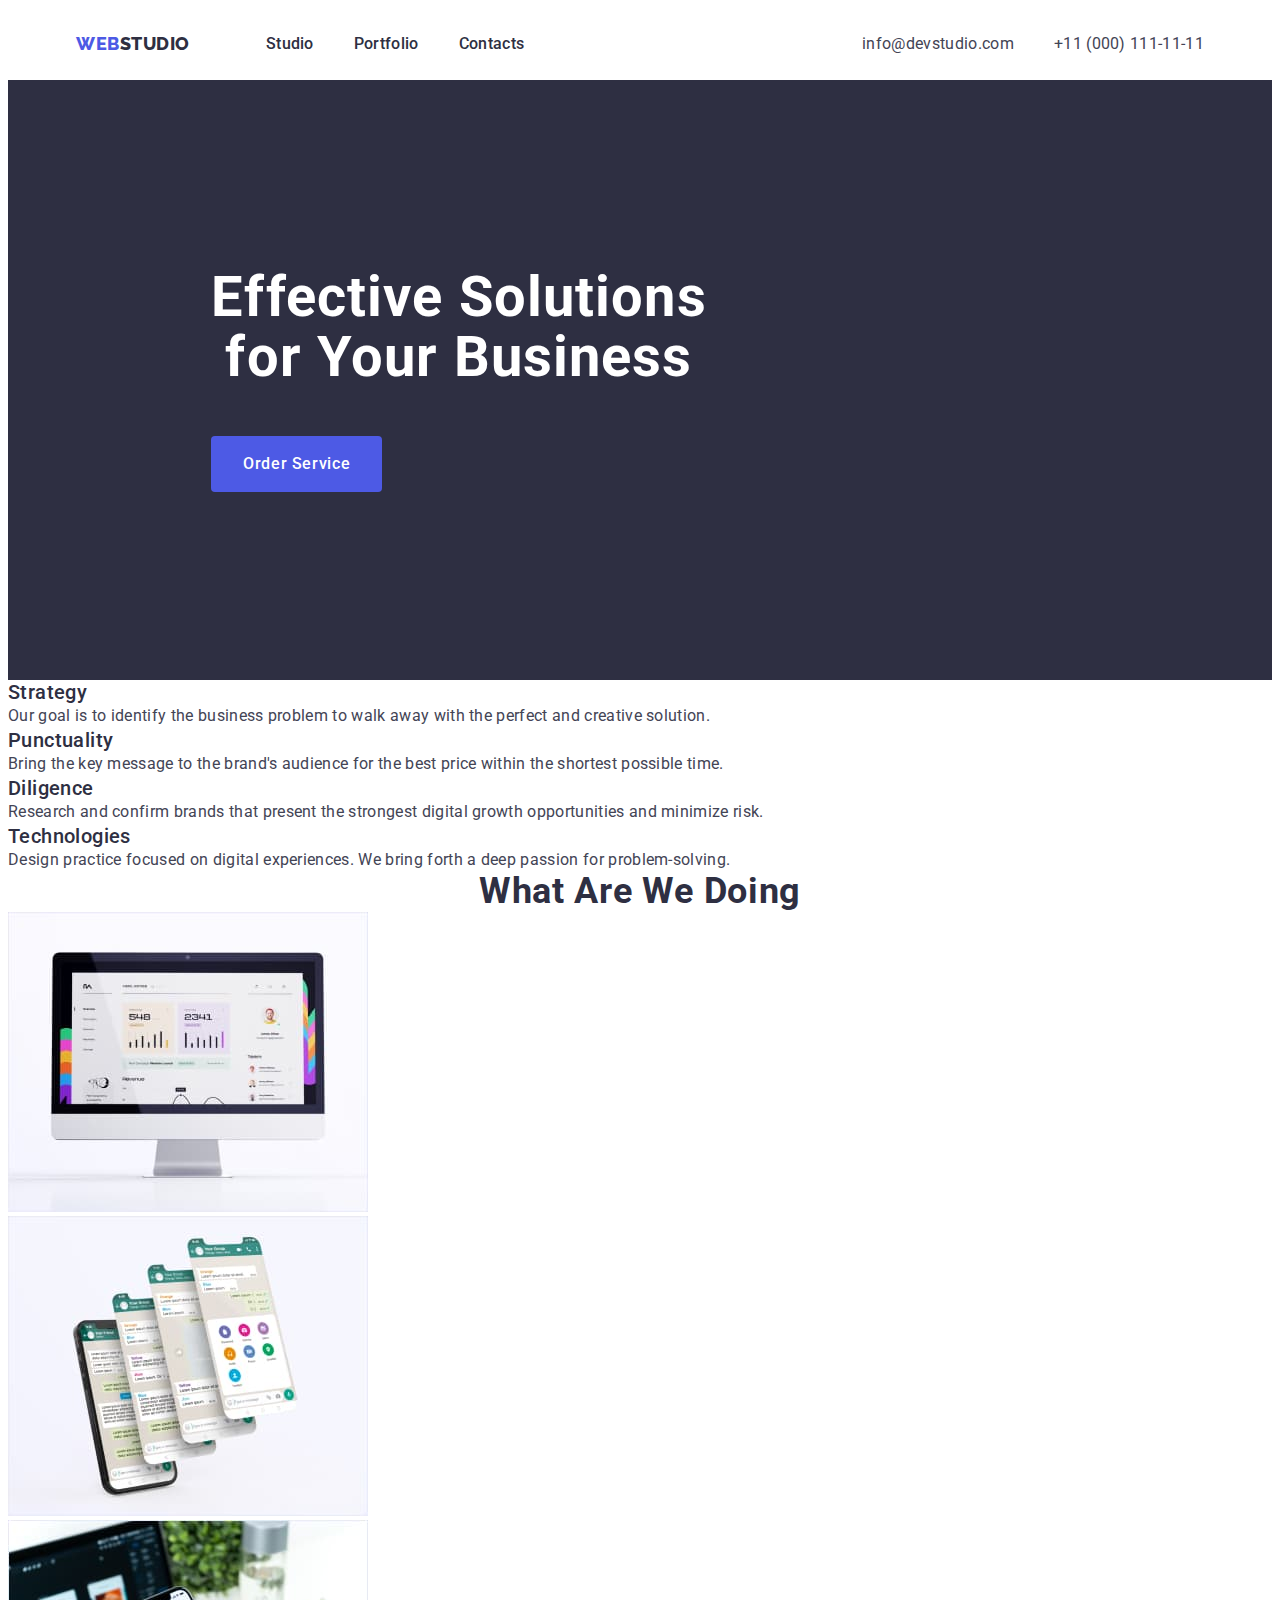
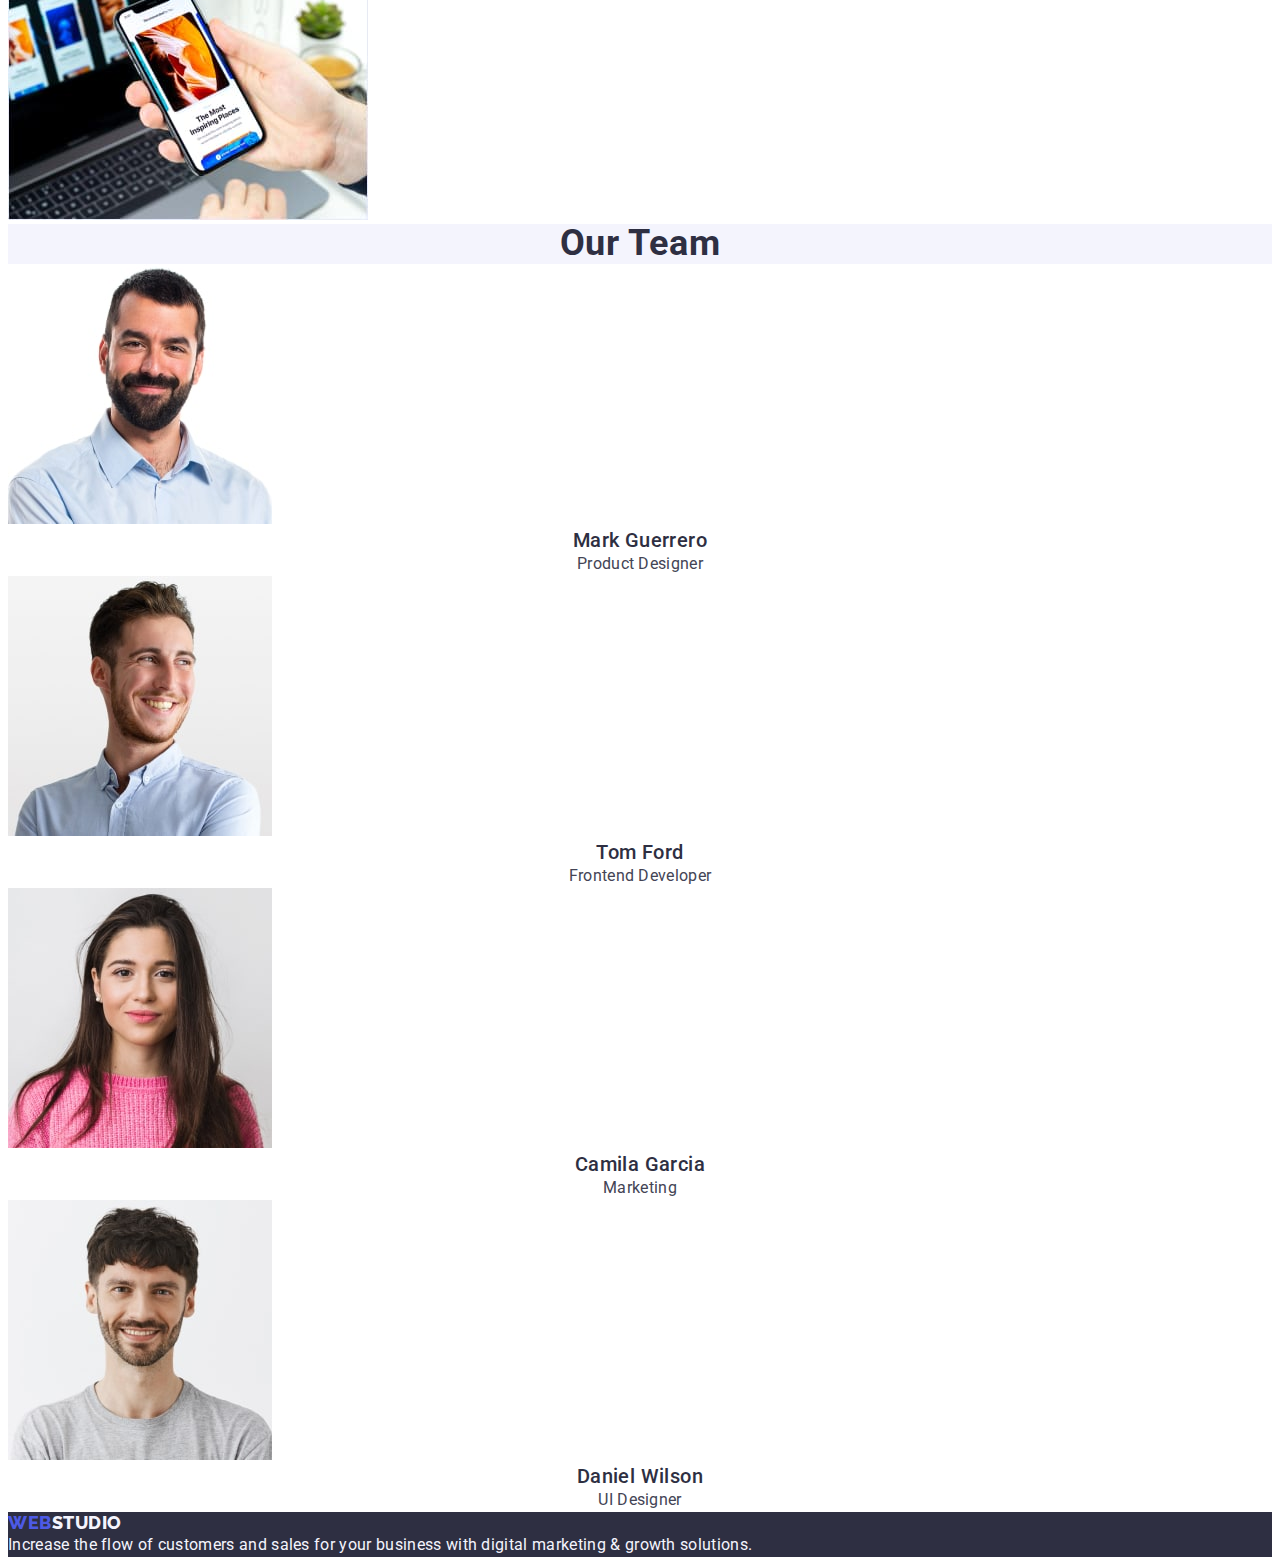
==== index.html @ 18482bf3 "Second commit" ====
<!DOCTYPE html>
<html lang="en">
<head>
    <meta charset="UTF-8">
    <meta name="viewport" content="width=device-width, initial-scale=1.0">
    <title>WebStudio</title>
    <link rel="preconnect" href="https://fonts.googleapis.com">
    <link rel="preconnect" href="https://fonts.gstatic.com" crossorigin>
    <link href="https://fonts.googleapis.com/css2?family=Raleway:wght@800&family=Roboto:wght@400;500;700;900&display=swap" rel="stylesheet">
    <link rel="stylesheet" href="https://cdnjs.cloudflare.com/ajax/libs/modern-normalize/2.0.0/modern-normalize.min.css" integrity="sha512-4xo8blKMVCiXpTaLzQSLSw3KFOVPWhm/TRtuPVc4WG6kUgjH6J03IBuG7JZPkcWMxJ5huwaBpOpnwYElP/m6wg==" crossorigin="anonymous" referrerpolicy="no-referrer" />
    <link rel="stylesheet" href="./css/styles.css" />
</head>
    <body>
        <header class="header">
            <div class="container header-container">
                <nav class="header-navigation">
                    <a href="./index.html" class="header-logo link">Web<span class="header-logo-accent">Studio</span></a>
                    <ul class="header-menu list">
                        <li class="header-menu-item">
                            <a class="header-menu-link link" href="./index.html">Studio</a>
                        </li>
                        <li class="header-menu-item">
                            <a class="header-menu-link link" href="./portfolio.html">Portfolio</a>
                        </li>
                        <li class="header-menu-item">
                            <a class="header-menu-link link" href="">Contacts</a>
                        </li>
                    </ul>
                </nav>
                <address class="header-adress">
                    <ul class="header-contact list">
                        <li class="header-contact-item">
                            <a class="header-contact-link link" href="mailto:info@devstudio.com">info@devstudio.com</a>
                        </li>
                        <li class="header-contact-item">
                            <a class="header-contact-link link" href="tel:+110001111111">+11 (000) 111-11-11</a>
                        </li>
                    
                    </ul>
                </address>
            </div>
        </header>
        <main>
            <section class="hero">
                <div class="container">
                    <h1 class="hero-title">Effective Solutions for Your Business</h1>
                    <button type="button" class="hero-btn">Order Service</button>
                </div>
                </section>
                <section class="advantages">
                    <h2 class="visually-hidden">Advantages</h2>
                    <ul class="advantages-list list">
                        <li class="advantages-item">
                            <h3 class="advantages-subtitle">Strategy</h3>
                            <p class="advantages-item-text">Our goal is to identify the business problem to walk away with the perfect and creative solution. </p>
                        </li>
                        <li class="advantages-item">
                            <h3 class="advantages-subtitle">Punctuality</h3>
                            <p class="advantages-item-text">Bring the key message to the brand's audience for the best price within the shortest possible time.</p>
                        </li>
                        <li class="advantages-item">
                            <h3 class="advantages-subtitle">Diligence</h3>
                            <p class="advantages-item-text">Research and confirm brands that present the strongest digital growth opportunities and minimize risk.</p>
                        </li>
                        <li class="advantages-item">
                            <h3 class="advantages-subtitle">Technologies</h3>
                            <p class="advantages-item-text">Design practice focused on digital experiences. We bring forth a deep passion for problem-solving.</p>
                        </li>
                    </ul>
            </section>
            <section class="services">
                <h2 class="services-title">What are we doing</h2>
                <ul class="services-list list">
                    <li class="services-item">
                        <img src="./images/computer.jpg" alt="Strategy" width="360" height="300" class="services-img" />
                    </li>
                    <li class="services-item">
                        <img src="./images/screen.jpg" alt="Diligence" width="360" height="300" class="services-img" />
                    </li>
                    <li class="services-item">
                        <img src="./images/phone.jpg" alt="Technologies" width="360" height="300" class="services-img" />
                    </li>
                </ul>
            </section>
            <section class="team">
                <h2 class="team-title">Our Team</h2>
                <ul class="team-ul list">
                    <li class="team-item">
                        <img src="./images/img-MarkGuerrero.jpg" alt="Mark Guerrero" width="264" height="260" />
                            <h3 class="team-name">Mark Guerrero</h3>
                            <p class="team-specialty">Product Designer</p>
                    </li>
                    <li class="team-item">
                        <img src="./images/img-TomFord.jpg" alt="Tom Ford" width="264" height="260" />
                            <h3 class="team-name">Tom Ford</h3>
                            <p class="team-specialty">Frontend Developer</p>
                    </li>
                    <li class="team-item">
                        <img src="./images/img-CamilaGarcia.jpg" alt="Camila Garcia" width="264" height="260" />
                            <h3 class="team-name">Camila Garcia</h3>
                            <p class="team-specialty">Marketing</p>
                    </li>
                    <li class="team-item">
                        <img src="./images/img-DanielWilson.jpg" alt="Daniel Wilson" width="264" height="260" />
                            <h3 class="team-name">Daniel Wilson</h3>
                            <p class="team-specialty">UI Designer</p>
                    </li>
                </ul>
            </section>
        </main>
        <footer class="footer">
            <a class="footer-logo link" href="./index.html">Web<span class="footer--logo-accent">Studio</span></a>
            <p class="footer-text">Increase the flow of customers and sales for your business with digital marketing & growth solutions.</p>
        </footer>
    </body>
</html>
---- css/styles.css ----
:root {
    --primary-brand: #4d5ae5;
    --pressedstate: #404bbf;
    --text: #434455;
    --dark: #2E2F42;
    --success: #31d0aa;
    --subtle-text: #8e8f99;
    --accent: #e7e9fc;
    --light: #f4f4fd;
    --white-background: #ffffff;
    --modal-background: #fcfcfc;

}

p,
h1,
h2,
h3,
h4,
h5,
h6 {
    margin-top: 0;
    margin-bottom: 0;
}

ul {
    margin-top: 0;
    margin-bottom: 0;
    padding-left: 0;
}

body {
    font-family: 'Roboto', sans-serif;
    color: var(--text);
    background-color: var(--white-background);
}

.container {
    width: 100%;
    max-width: 1128px;
    padding-left: 15px;
    padding-right: 15px;
    margin: 0 auto;
}

.visually-hidden {
    position: absolute;
    width: 1px;
    height: 1px;
    margin: -1px;
    border: 0;
    padding: 0;
    white-space: nowrap;
    clip-path: inset(100%);
    clip: rect(0 0 0 0);
    overflow: hidden;
    }


.link {
    text-decoration: none;
}

.list {
    list-style-type: none;
}

/* ---------------- HEADER --------------- */

.header {
    padding-top: 24px;
    padding-bottom: 24px;
}

.header-container {
    display: flex;
}

.header-navigation {
    display: flex;
    align-items: center;
    flex-grow: 1;
    gap: 76px;
}

.header-logo {
    color: var(--primary-brand);
    font-size: 18px;
    font-family: 'Raleway', sans-serif;
    font-weight: 800;
    line-height: 1.17;
    letter-spacing: 0.03em;
    text-transform: uppercase;
}

.header-logo span {
    color: var(--dark);
}

.header-menu {
    display: flex;
    gap: 40px;
}

.header-menu-link {
    color: var(--dark);
    font-size: 16px;
    font-weight: 500;
    line-height: 1.5;
    letter-spacing: 0.02em;
}

.header-menu-link:hover,
.header-menu-link:focus {
    color: var(--pressedstate);
}

.header-adress {
    font-style: normal;
    align-items: center;
}

.header-contact {
    display: flex;
    gap: 40px;
    margin-left:  auto;
}

.header-contact-link {
    color: var(--text);
    font-size: 16px;
    font-weight: 400;
    line-height: 1.5;
    letter-spacing: 0.02em;
}

.header-contact-link:hover,
.header-contact-link:focus {
    color: var(--pressedstate)
}

/* ---------------- HERO --------------- */

.hero {
    background-color: var(--dark);
    padding: 188px;
}

.hero-title {
    color: var(--white-background);
    text-align: center;
    font-size: 56px;
    font-weight: 700;
    line-height: 1.07;
    letter-spacing: 0.02em;
    max-width: 496px;
    margin-bottom: 48px;
}

.hero-btn {
    color:  var(--white-background);
    text-align: center;
    font-size: 16px;
    font-family: inherit;
    font-weight: 500;
    line-height: 1.5;
    letter-spacing: 0.04em;
    background-color: var(--primary-brand);
    cursor: pointer;
    padding: 16px 32px;
    border-radius: 4px;
    border: none;
}

.hero-btn:hover,
.hero-btn:focus {
    background-color: var(--pressedstate)
}

/* ---------------- ADVANTAGES --------------- */


.advantages-subtitle {
    color: var(--dark);
    font-size: 20px;
    font-weight: 500;
    line-height: 1.2;
    letter-spacing: 0.02em;
}
.advantages-item-text {
    color: var(--text);
    font-size: 16px;
    line-height: 1.5;
    letter-spacing: 0.02em;
}

/* ---------------- SERVICES --------------- */


.services-title {
    color:  var(--dark);
    text-align: center;
    font-size: 36px;
    font-weight: 700;
    line-height: 1.11;
    letter-spacing: 0.02em;
    text-transform: capitalize;
}

/* ---------------- TEAM --------------- */

.team {
    background-color: var(--light);
}

.team-title {
    color: var(--dark);
    text-align: center;
    font-size: 36px;
    font-weight: 700;
    line-height: 1.11;
    letter-spacing: 0.02em;
    text-transform: capitalize;
}

.team-item {
    background-color: var(--white-background);
}

.team-name {
    color: var(--dark);
    text-align: center;
    font-size: 20px;
    font-weight: 500;
    line-height: 1.2;
    letter-spacing: 0.02em;
}
.team-specialty {
    color: var(--text);
    text-align: center;
    font-size: 16px;
    line-height: 1.5;
    letter-spacing: 0.02em;
    }

/* ---------------- FOOTER --------------- */

.footer {
    background-color: var(--dark);
 }
.footer-logo {
    color: var(--primary-brand);
    font-size: 18px;
    font-family: 'Raleway', sans-serif;
    font-weight: 800;
    line-height: 1.17;
    letter-spacing: 0.03em;
    text-transform: uppercase;
 }

.footer-logo span {
    color: var(--light);
}

.footer-text {
    color: var(--light);
    font-size: 16px;
    line-height: 1.5;
    letter-spacing: 0.02em;
}

/* ---------------- BUTTON --------------- */

.portfolio-button {
    color: var(--primary-brand);
    font-size: 16px;
    font-family: inherit;
    font-weight: 500;
    line-height: 1.5;
    letter-spacing: 0.04em;
    background-color: var(--light);
}

.portfolio-button:hover,
.portfolio-button:focus {
    color: var(--white-background);
    background-color: var(--pressedstate);
    cursor: pointer;
}


/* ---------------- PROJECT --------------- */


.project-title {
    color: var(--dark);
    font-size: 20px;
    font-weight: 500;
    line-height: 1.2;
    letter-spacing: 0.02em;
}

.project-text {
    color: var(--text);
    font-size: 16px;
    line-height: 1.5;
    letter-spacing: 0.02em;
}
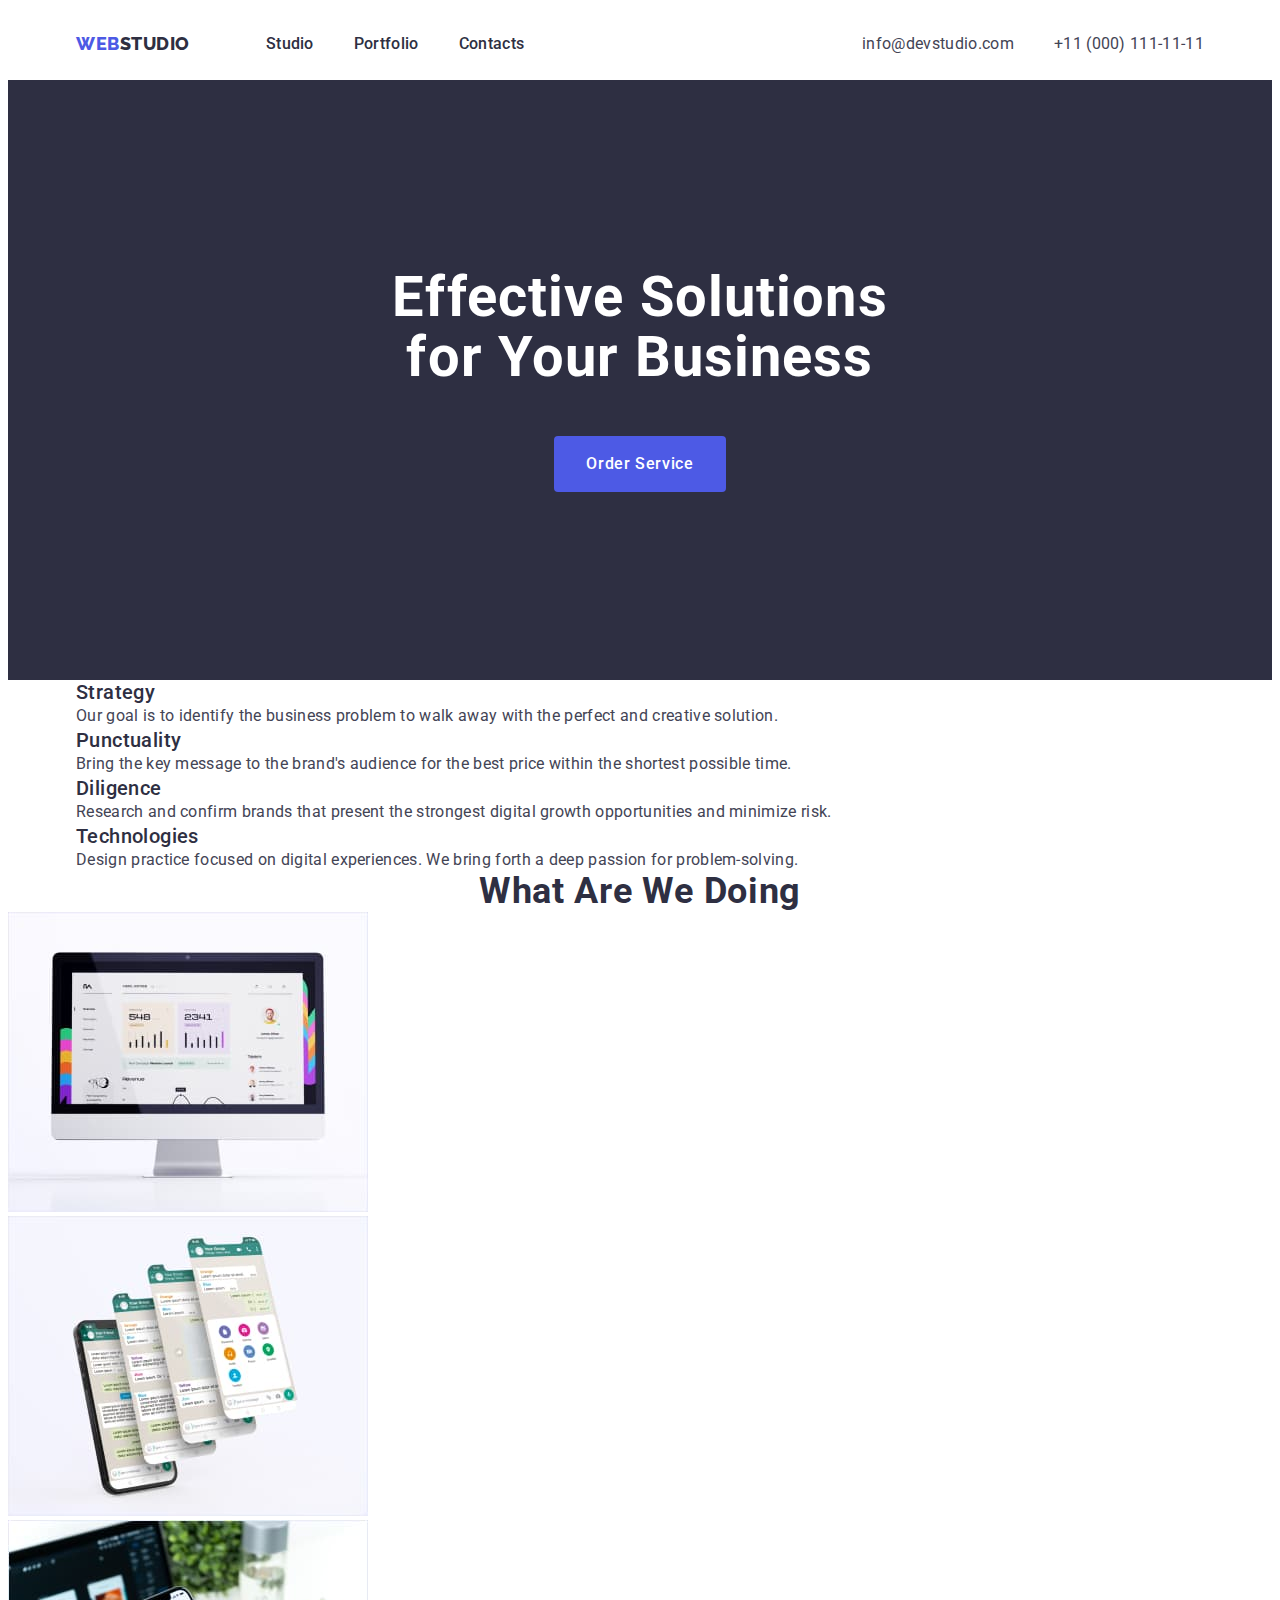
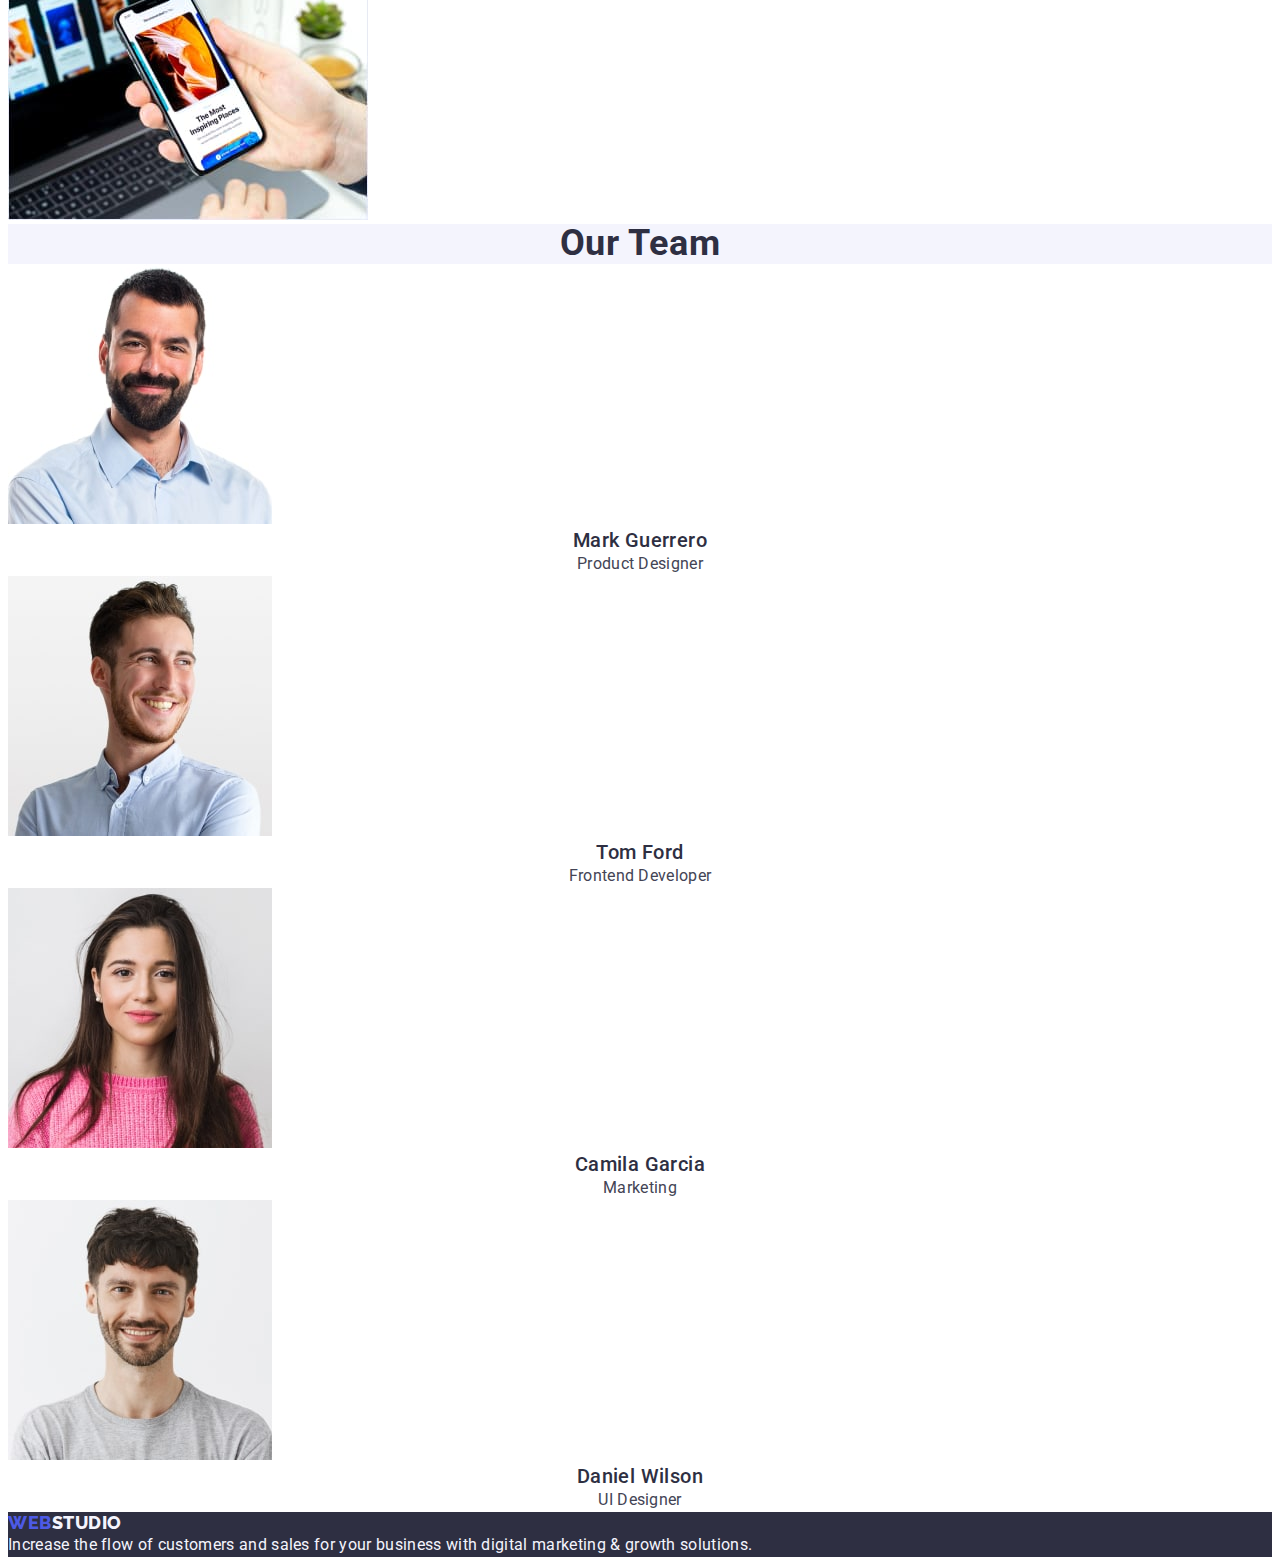
==== commit b5d09c22: "second commit" ====
--- a/index.html
+++ b/index.html
@@ -48,25 +48,27 @@
                 </div>
                 </section>
                 <section class="advantages">
-                    <h2 class="visually-hidden">Advantages</h2>
-                    <ul class="advantages-list list">
-                        <li class="advantages-item">
-                            <h3 class="advantages-subtitle">Strategy</h3>
-                            <p class="advantages-item-text">Our goal is to identify the business problem to walk away with the perfect and creative solution. </p>
-                        </li>
-                        <li class="advantages-item">
-                            <h3 class="advantages-subtitle">Punctuality</h3>
-                            <p class="advantages-item-text">Bring the key message to the brand's audience for the best price within the shortest possible time.</p>
-                        </li>
-                        <li class="advantages-item">
-                            <h3 class="advantages-subtitle">Diligence</h3>
-                            <p class="advantages-item-text">Research and confirm brands that present the strongest digital growth opportunities and minimize risk.</p>
-                        </li>
-                        <li class="advantages-item">
-                            <h3 class="advantages-subtitle">Technologies</h3>
-                            <p class="advantages-item-text">Design practice focused on digital experiences. We bring forth a deep passion for problem-solving.</p>
-                        </li>
-                    </ul>
+                    <div class="container advantages-container">
+                        <h2 class="visually-hidden">Advantages</h2>
+                        <ul class="advantages-list list">
+                            <li class="advantages-item">
+                                <h3 class="advantages-subtitle">Strategy</h3>
+                                <p class="advantages-item-text">Our goal is to identify the business problem to walk away with the perfect and creative solution. </p>
+                            </li>
+                            <li class="advantages-item">
+                                <h3 class="advantages-subtitle">Punctuality</h3>
+                                <p class="advantages-item-text">Bring the key message to the brand's audience for the best price within the shortest possible time.</p>
+                            </li>
+                            <li class="advantages-item">
+                                <h3 class="advantages-subtitle">Diligence</h3>
+                                <p class="advantages-item-text">Research and confirm brands that present the strongest digital growth opportunities and minimize risk.</p>
+                            </li>
+                            <li class="advantages-item">
+                                <h3 class="advantages-subtitle">Technologies</h3>
+                                <p class="advantages-item-text">Design practice focused on digital experiences. We bring forth a deep passion for problem-solving.</p>
+                            </li>
+                        </ul>
+                    </div>
             </section>
             <section class="services">
                 <h2 class="services-title">What are we doing</h2>
--- a/css/styles.css
+++ b/css/styles.css
@@ -143,7 +143,7 @@
 
 .hero {
     background-color: var(--dark);
-    padding: 188px;
+    padding: 188px 0;
 }
 
 .hero-title {
@@ -154,10 +154,12 @@
     line-height: 1.07;
     letter-spacing: 0.02em;
     max-width: 496px;
+    margin: 0 auto;
     margin-bottom: 48px;
 }
 
 .hero-btn {
+    display: block;
     color:  var(--white-background);
     text-align: center;
     font-size: 16px;
@@ -168,6 +170,7 @@
     background-color: var(--primary-brand);
     cursor: pointer;
     padding: 16px 32px;
+    margin: 0 auto;
     border-radius: 4px;
     border: none;
 }
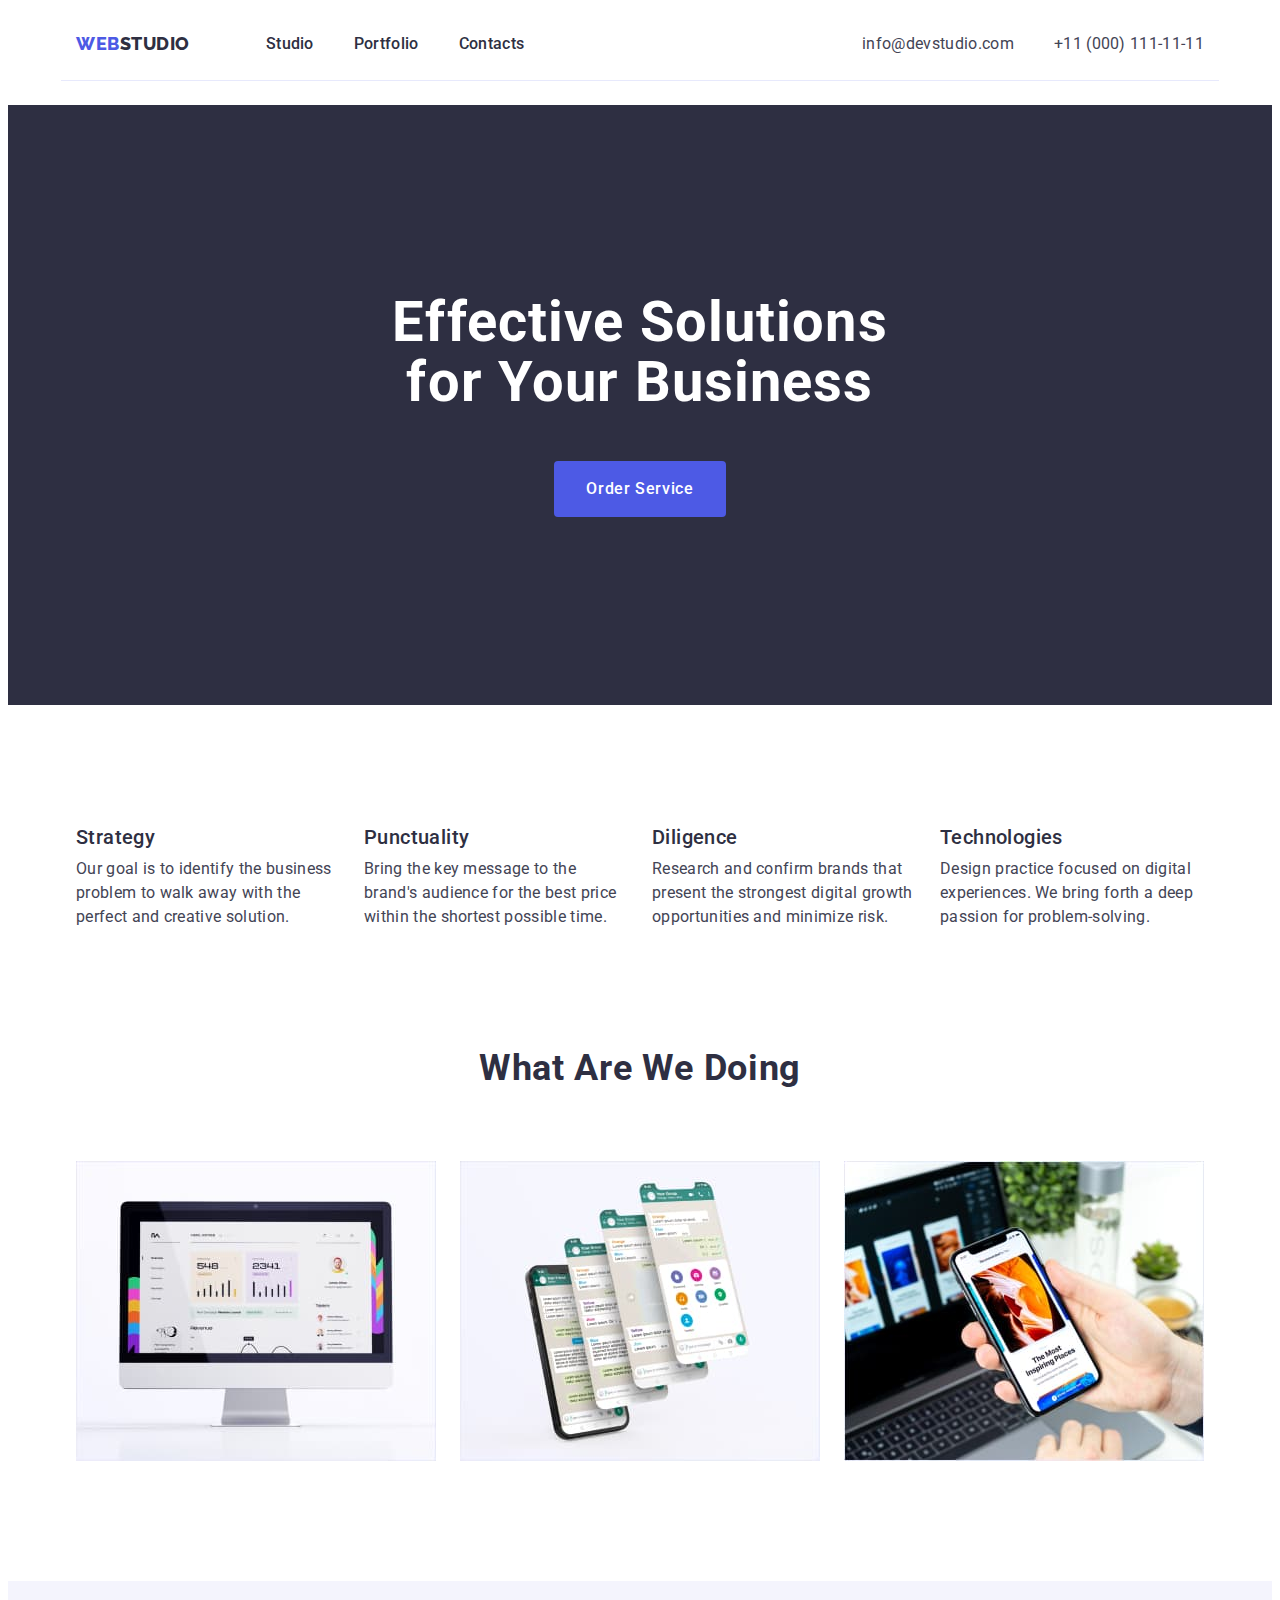
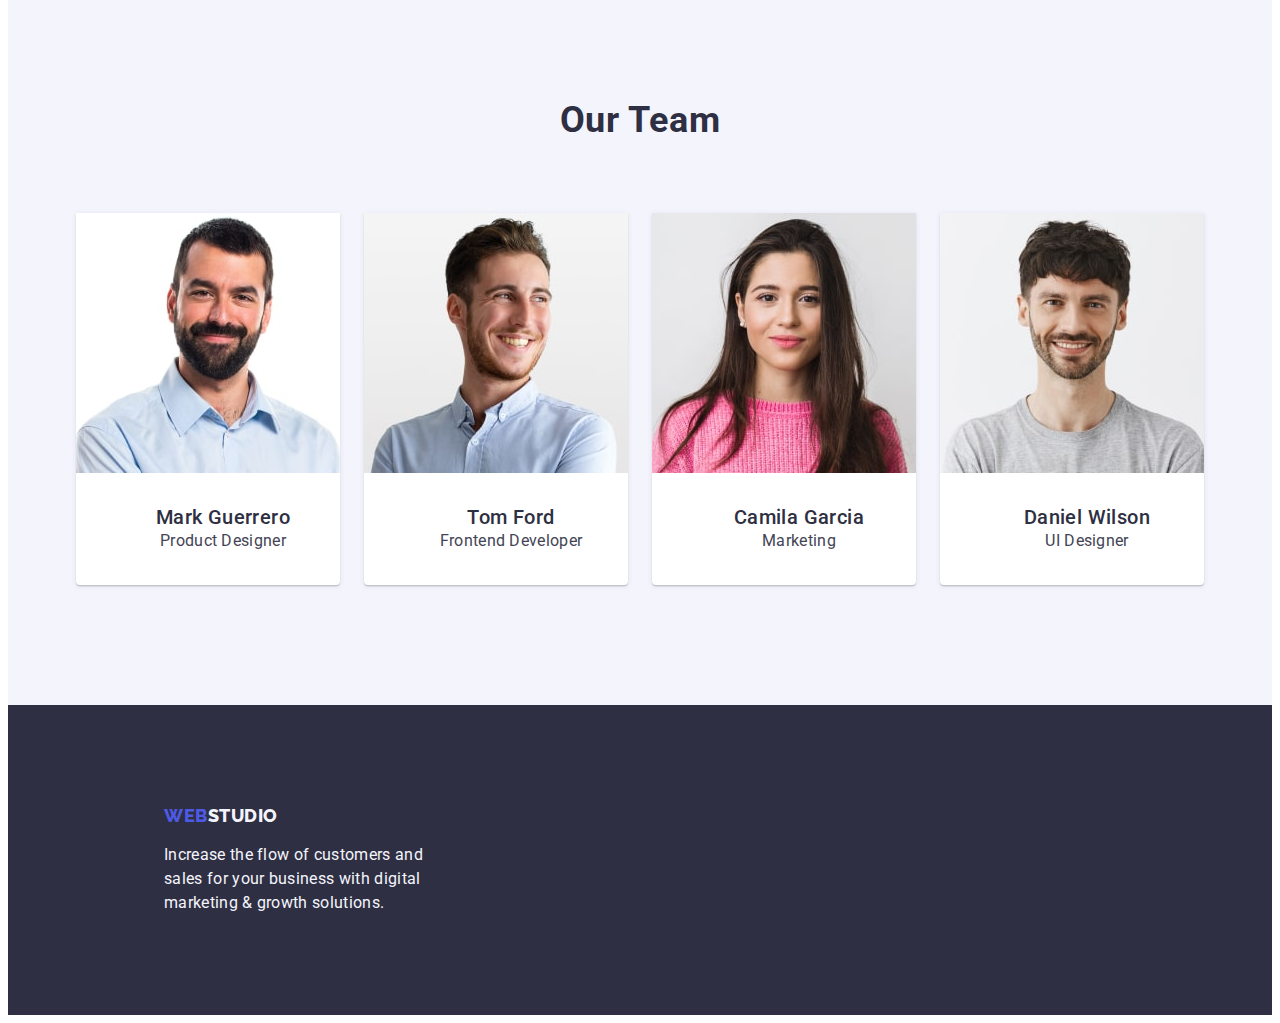
==== commit f4a83fb1: "Second commit" ====
--- a/index.html
+++ b/index.html
@@ -71,48 +71,63 @@
                     </div>
             </section>
             <section class="services">
-                <h2 class="services-title">What are we doing</h2>
-                <ul class="services-list list">
-                    <li class="services-item">
-                        <img src="./images/computer.jpg" alt="Strategy" width="360" height="300" class="services-img" />
-                    </li>
-                    <li class="services-item">
-                        <img src="./images/screen.jpg" alt="Diligence" width="360" height="300" class="services-img" />
-                    </li>
-                    <li class="services-item">
-                        <img src="./images/phone.jpg" alt="Technologies" width="360" height="300" class="services-img" />
-                    </li>
-                </ul>
+                <div class="container services-container">
+                    <h2 class="services-title">What are we doing</h2>
+                    <ul class="services-list list">
+                        <li class="services-item">
+                            <img src="./images/computer.jpg" alt="Strategy" width="360" height="300" class="services-img" />
+                        </li>
+                        <li class="services-item">
+                            <img src="./images/screen.jpg" alt="Diligence" width="360" height="300" class="services-img" />
+                        </li>
+                        <li class="services-item">
+                            <img src="./images/phone.jpg" alt="Technologies" width="360" height="300" class="services-img" />
+                        </li>
+                    </ul>
+                </div>
             </section>
             <section class="team">
-                <h2 class="team-title">Our Team</h2>
-                <ul class="team-ul list">
-                    <li class="team-item">
-                        <img src="./images/img-MarkGuerrero.jpg" alt="Mark Guerrero" width="264" height="260" />
-                            <h3 class="team-name">Mark Guerrero</h3>
-                            <p class="team-specialty">Product Designer</p>
-                    </li>
-                    <li class="team-item">
-                        <img src="./images/img-TomFord.jpg" alt="Tom Ford" width="264" height="260" />
-                            <h3 class="team-name">Tom Ford</h3>
-                            <p class="team-specialty">Frontend Developer</p>
-                    </li>
-                    <li class="team-item">
-                        <img src="./images/img-CamilaGarcia.jpg" alt="Camila Garcia" width="264" height="260" />
-                            <h3 class="team-name">Camila Garcia</h3>
-                            <p class="team-specialty">Marketing</p>
-                    </li>
-                    <li class="team-item">
-                        <img src="./images/img-DanielWilson.jpg" alt="Daniel Wilson" width="264" height="260" />
-                            <h3 class="team-name">Daniel Wilson</h3>
-                            <p class="team-specialty">UI Designer</p>
-                    </li>
-                </ul>
+                <div class="container team-container">
+                    <h2 class="team-title">Our Team</h2>
+                    <ul class="team-ul list">
+                        <li class="team-item">
+                            <img src="./images/img-MarkGuerrero.jpg" alt="Mark Guerrero" width="264" height="260" />
+                                <div class="container name-container">
+                                    <h3 class="team-name">Mark Guerrero</h3>
+                                    <p class="team-specialty">Product Designer</p>
+                                </div>
+                        </li>
+                        <li class="team-item">
+                            <img src="./images/img-TomFord.jpg" alt="Tom Ford" width="264" height="260" />
+                                <div class="container name-container">
+                                    <h3 class="team-name">Tom Ford</h3>
+                                    <p class="team-specialty">Frontend Developer</p>
+                                </div>
+                        </li>
+                        <li class="team-item">
+                            <img src="./images/img-CamilaGarcia.jpg" alt="Camila Garcia" width="264" height="260" />
+                                <div class="container name-container">
+                                    <h3 class="team-name">Camila Garcia</h3>
+                                    <p class="team-specialty">Marketing</p>
+                                </div>
+                        </li>
+                        <li class="team-item">
+                            <img src="./images/img-DanielWilson.jpg" alt="Daniel Wilson" width="264" height="260" />
+                                <div class="container name-container">
+                                    <h3 class="team-name">Daniel Wilson</h3>
+                                    <p class="team-specialty">UI Designer</p>
+                                </div>
+                        </li>
+                    </ul>
+                </div>
             </section>
         </main>
         <footer class="footer">
-            <a class="footer-logo link" href="./index.html">Web<span class="footer--logo-accent">Studio</span></a>
-            <p class="footer-text">Increase the flow of customers and sales for your business with digital marketing & growth solutions.</p>
+            <div class="comtainer footer-container">
+                <a class="footer-logo link" href="./index.html">Web<span class="footer--logo-accent">Studio</span></a>
+                <p class="footer-text">Increase the flow of customers and sales for your business with digital marketing & growth solutions.</p>
+            </div>
+            
         </footer>
     </body>
 </html>--- a/css/styles.css
+++ b/css/styles.css
@@ -27,6 +27,10 @@
     margin-top: 0;
     margin-bottom: 0;
     padding-left: 0;
+}
+
+img {
+    display: block;
 }
 
 body {
@@ -74,6 +78,8 @@
 
 .header-container {
     display: flex;
+    padding-bottom: 24px;
+    border-bottom: 1px solid var(--cornflower, #E7E9FC);
 }
 
 .header-navigation {
@@ -182,6 +188,18 @@
 
 /* ---------------- ADVANTAGES --------------- */
 
+.advantages {
+    padding-top: 120px;
+}
+
+.advantages-list {
+    display: flex;
+    gap: 24px;
+}
+
+.advantages-item {
+    width: calc((100% - 24px*3) /4);
+}
 
 .advantages-subtitle {
     color: var(--dark);
@@ -189,16 +207,21 @@
     font-weight: 500;
     line-height: 1.2;
     letter-spacing: 0.02em;
+    margin-bottom: 8px;
 }
 .advantages-item-text {
     color: var(--text);
     font-size: 16px;
+    font-weight: 400;
     line-height: 1.5;
     letter-spacing: 0.02em;
 }
 
 /* ---------------- SERVICES --------------- */
 
+.services {
+    padding: 120px 0;
+}
 
 .services-title {
     color:  var(--dark);
@@ -208,12 +231,24 @@
     line-height: 1.11;
     letter-spacing: 0.02em;
     text-transform: capitalize;
+    margin-bottom: 72px;
+}
+
+.services-list {
+    display: flex;
+    gap: 24px;
+}
+
+.services-item {
+    width: calc((1005 - 48) /3);
 }
 
 /* ---------------- TEAM --------------- */
 
 .team {
     background-color: var(--light);
+    padding-top: 120px;
+    padding-bottom: 120px;
 }
 
 .team-title {
@@ -224,10 +259,23 @@
     line-height: 1.11;
     letter-spacing: 0.02em;
     text-transform: capitalize;
+    margin-bottom: 72px;
+}
+
+.team-ul {
+    display: flex;
+    gap: 24px;
 }
 
 .team-item {
+    width: calc((100% - 24*3) /4);
+    border-radius: 0px 0px 4px 4px;
     background-color: var(--white-background);
+    box-shadow: 0px 2px 1px 0px rgba(46, 47, 66, 0.08), 0px 1px 1px 0px rgba(46, 47, 66, 0.16), 0px 1px 6px 0px rgba(46, 47, 66, 0.08);
+}
+
+.name-container {
+    text-align: center;
 }
 
 .team-name {
@@ -237,20 +285,28 @@
     font-weight: 500;
     line-height: 1.2;
     letter-spacing: 0.02em;
-}
+    padding-top: 32px;
+    gap: 8px;
+}
+
 .team-specialty {
     color: var(--text);
     text-align: center;
     font-size: 16px;
     line-height: 1.5;
     letter-spacing: 0.02em;
+    padding-bottom: 32px;
     }
 
 /* ---------------- FOOTER --------------- */
 
 .footer {
     background-color: var(--dark);
+    padding-top: 100px;
+    padding-bottom: 100px;
+    padding-left: 156px;
  }
+
 .footer-logo {
     color: var(--primary-brand);
     font-size: 18px;
@@ -259,6 +315,8 @@
     line-height: 1.17;
     letter-spacing: 0.03em;
     text-transform: uppercase;
+    margin-bottom: 17px;
+    display: inline-block;
  }
 
 .footer-logo span {
@@ -266,6 +324,7 @@
 }
 
 .footer-text {
+    max-width: 264px;
     color: var(--light);
     font-size: 16px;
     line-height: 1.5;
@@ -273,6 +332,16 @@
 }
 
 /* ---------------- BUTTON --------------- */
+
+.button {
+    padding-top: 96px;
+}
+
+.portfolio-button-list {
+    display: flex;
+    gap: 24px;
+    justify-content: center;
+}
 
 .portfolio-button {
     color: var(--primary-brand);
@@ -282,6 +351,8 @@
     line-height: 1.5;
     letter-spacing: 0.04em;
     background-color: var(--light);
+    border-radius: 4px;
+    border: 1px solid var(--accent, #E7E9FC);
 }
 
 .portfolio-button:hover,
@@ -289,11 +360,38 @@
     color: var(--white-background);
     background-color: var(--pressedstate);
     cursor: pointer;
+    border-radius: 4px;
+    box-shadow: 0px 2px 2px 0px rgba(0, 0, 0, 0.12), 0px 2px 1px 0px rgba(0, 0, 0, 0.08), 0px 3px 1px 0px rgba(0, 0, 0, 0.10);
+    
 }
 
 
 /* ---------------- PROJECT --------------- */
 
+.section-project {
+    padding-top: 72px;
+    padding-bottom: 120px;
+}
+
+.project-container {
+    display: flex;
+}
+
+.project-list {
+    display: flex;
+    flex-wrap: wrap;
+    gap: 48px 24px;
+}
+
+.project-card-list {
+    width: calc((100% - 24*2) / 3);
+}
+
+.title-text-container {
+    border: 1px solid var(--accent, #E7E9FC);
+    background: var(--white-background, #FFF);
+    border-top: none;
+
 
 .project-title {
     color: var(--dark);
@@ -301,6 +399,8 @@
     font-weight: 500;
     line-height: 1.2;
     letter-spacing: 0.02em;
+    padding-top: 32px;
+    gap: 8px;
 }
 
 .project-text {
@@ -308,6 +408,7 @@
     font-size: 16px;
     line-height: 1.5;
     letter-spacing: 0.02em;
-}
-
-
+    padding-bottom: 32px;
+}
+
+
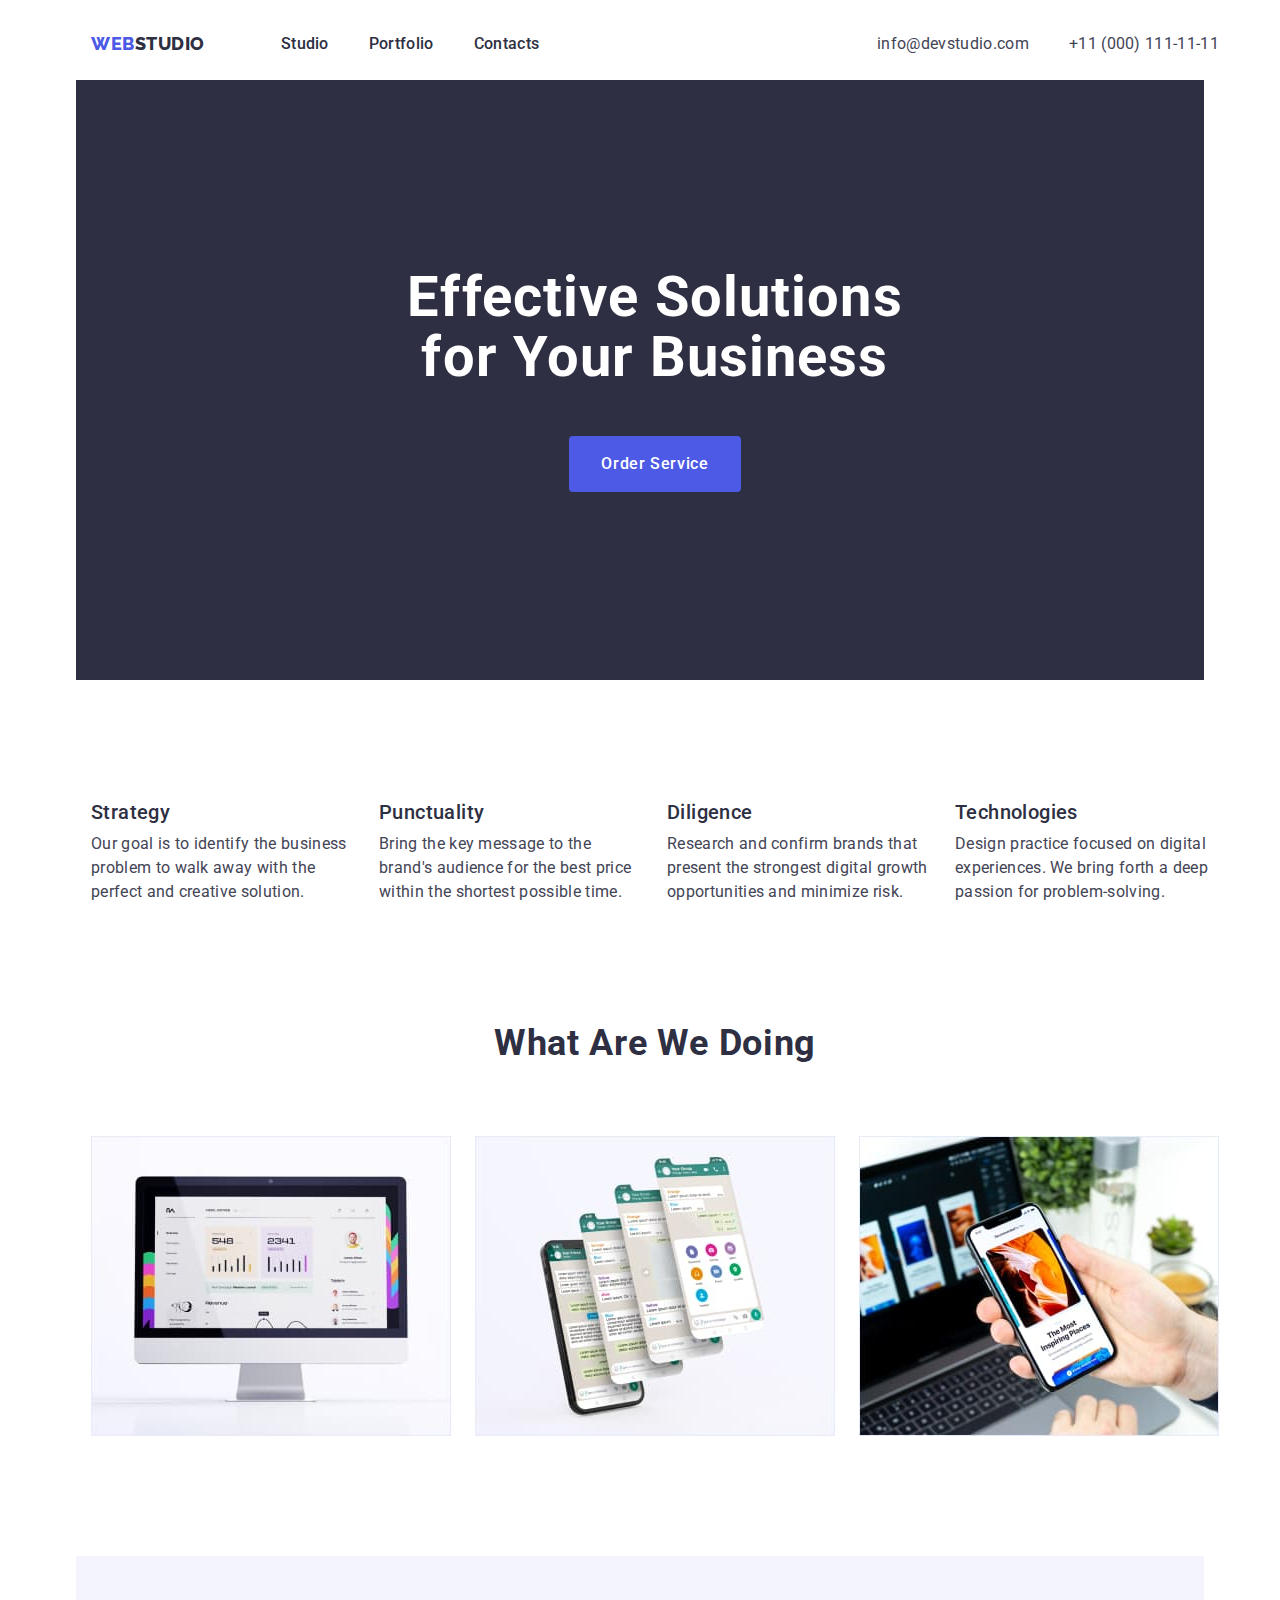
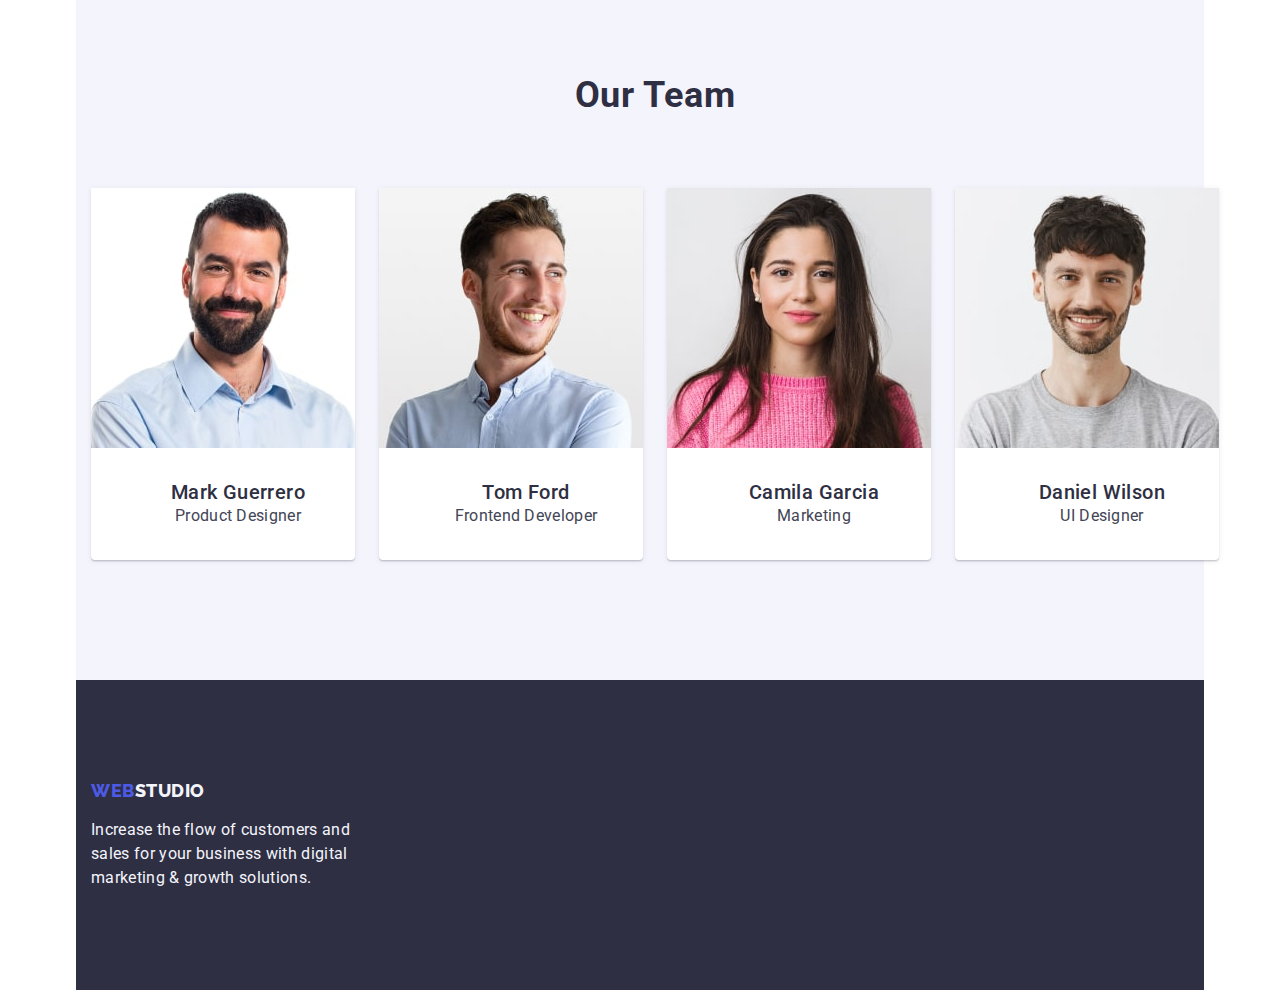
==== commit 8b3908d5: "Second commit" ====
--- a/index.html
+++ b/index.html
@@ -11,123 +11,124 @@
     <link rel="stylesheet" href="./css/styles.css" />
 </head>
     <body>
-        <header class="header">
-            <div class="container header-container">
-                <nav class="header-navigation">
-                    <a href="./index.html" class="header-logo link">Web<span class="header-logo-accent">Studio</span></a>
-                    <ul class="header-menu list">
-                        <li class="header-menu-item">
-                            <a class="header-menu-link link" href="./index.html">Studio</a>
-                        </li>
-                        <li class="header-menu-item">
-                            <a class="header-menu-link link" href="./portfolio.html">Portfolio</a>
-                        </li>
-                        <li class="header-menu-item">
-                            <a class="header-menu-link link" href="">Contacts</a>
-                        </li>
-                    </ul>
-                </nav>
-                <address class="header-adress">
-                    <ul class="header-contact list">
-                        <li class="header-contact-item">
-                            <a class="header-contact-link link" href="mailto:info@devstudio.com">info@devstudio.com</a>
-                        </li>
-                        <li class="header-contact-item">
-                            <a class="header-contact-link link" href="tel:+110001111111">+11 (000) 111-11-11</a>
-                        </li>
-                    
-                    </ul>
-                </address>
-            </div>
-        </header>
-        <main>
-            <section class="hero">
-                <div class="container">
-                    <h1 class="hero-title">Effective Solutions for Your Business</h1>
-                    <button type="button" class="hero-btn">Order Service</button>
+        <div class="container">
+            <header class="header">
+                <div class="container header-container">
+                    <nav class="header-navigation">
+                        <a href="./index.html" class="header-logo link">Web<span class="header-logo-accent">Studio</span></a>
+                        <ul class="header-menu list">
+                            <li class="header-menu-item">
+                                <a class="header-menu-link link" href="./index.html">Studio</a>
+                            </li>
+                            <li class="header-menu-item">
+                                <a class="header-menu-link link" href="./portfolio.html">Portfolio</a>
+                            </li>
+                            <li class="header-menu-item">
+                                <a class="header-menu-link link" href="">Contacts</a>
+                            </li>
+                        </ul>
+                    </nav>
+                    <address class="header-adress">
+                        <ul class="header-contact list">
+                            <li class="header-contact-item">
+                                <a class="header-contact-link link" href="mailto:info@devstudio.com">info@devstudio.com</a>
+                            </li>
+                            <li class="header-contact-item">
+                                <a class="header-contact-link link" href="tel:+110001111111">+11 (000) 111-11-11</a>
+                            </li>
+                        
+                        </ul>
+                    </address>
                 </div>
+            </header>
+            <main>
+                <section class="hero">
+                    <div class="container">
+                        <h1 class="hero-title">Effective Solutions for Your Business</h1>
+                        <button type="button" class="hero-btn">Order Service</button>
+                    </div>
+                    </section>
+                    <section class="advantages">
+                        <div class="container advantages-container">
+                            <h2 class="visually-hidden">Advantages</h2>
+                            <ul class="advantages-list list">
+                                <li class="advantages-item">
+                                    <h3 class="advantages-subtitle">Strategy</h3>
+                                    <p class="advantages-item-text">Our goal is to identify the business problem to walk away with the perfect and creative solution. </p>
+                                </li>
+                                <li class="advantages-item">
+                                    <h3 class="advantages-subtitle">Punctuality</h3>
+                                    <p class="advantages-item-text">Bring the key message to the brand's audience for the best price within the shortest possible time.</p>
+                                </li>
+                                <li class="advantages-item">
+                                    <h3 class="advantages-subtitle">Diligence</h3>
+                                    <p class="advantages-item-text">Research and confirm brands that present the strongest digital growth opportunities and minimize risk.</p>
+                                </li>
+                                <li class="advantages-item">
+                                    <h3 class="advantages-subtitle">Technologies</h3>
+                                    <p class="advantages-item-text">Design practice focused on digital experiences. We bring forth a deep passion for problem-solving.</p>
+                                </li>
+                            </ul>
+                        </div>
                 </section>
-                <section class="advantages">
-                    <div class="container advantages-container">
-                        <h2 class="visually-hidden">Advantages</h2>
-                        <ul class="advantages-list list">
-                            <li class="advantages-item">
-                                <h3 class="advantages-subtitle">Strategy</h3>
-                                <p class="advantages-item-text">Our goal is to identify the business problem to walk away with the perfect and creative solution. </p>
+                <section class="services">
+                    <div class="container services-container">
+                        <h2 class="services-title">What are we doing</h2>
+                        <ul class="services-list list">
+                            <li class="services-item">
+                                <img src="./images/computer.jpg" alt="Strategy" width="360" height="300" class="services-img" />
                             </li>
-                            <li class="advantages-item">
-                                <h3 class="advantages-subtitle">Punctuality</h3>
-                                <p class="advantages-item-text">Bring the key message to the brand's audience for the best price within the shortest possible time.</p>
+                            <li class="services-item">
+                                <img src="./images/screen.jpg" alt="Diligence" width="360" height="300" class="services-img" />
                             </li>
-                            <li class="advantages-item">
-                                <h3 class="advantages-subtitle">Diligence</h3>
-                                <p class="advantages-item-text">Research and confirm brands that present the strongest digital growth opportunities and minimize risk.</p>
-                            </li>
-                            <li class="advantages-item">
-                                <h3 class="advantages-subtitle">Technologies</h3>
-                                <p class="advantages-item-text">Design practice focused on digital experiences. We bring forth a deep passion for problem-solving.</p>
+                            <li class="services-item">
+                                <img src="./images/phone.jpg" alt="Technologies" width="360" height="300" class="services-img" />
                             </li>
                         </ul>
                     </div>
-            </section>
-            <section class="services">
-                <div class="container services-container">
-                    <h2 class="services-title">What are we doing</h2>
-                    <ul class="services-list list">
-                        <li class="services-item">
-                            <img src="./images/computer.jpg" alt="Strategy" width="360" height="300" class="services-img" />
-                        </li>
-                        <li class="services-item">
-                            <img src="./images/screen.jpg" alt="Diligence" width="360" height="300" class="services-img" />
-                        </li>
-                        <li class="services-item">
-                            <img src="./images/phone.jpg" alt="Technologies" width="360" height="300" class="services-img" />
-                        </li>
-                    </ul>
+                </section>
+                <section class="team">
+                    <div class="container team-container">
+                        <h2 class="team-title">Our Team</h2>
+                        <ul class="team-ul list">
+                            <li class="team-item">
+                                <img src="./images/img-MarkGuerrero.jpg" alt="Mark Guerrero" width="264" height="260" />
+                                    <div class="container name-container">
+                                        <h3 class="team-name">Mark Guerrero</h3>
+                                        <p class="team-specialty">Product Designer</p>
+                                    </div>
+                            </li>
+                            <li class="team-item">
+                                <img src="./images/img-TomFord.jpg" alt="Tom Ford" width="264" height="260" />
+                                    <div class="container name-container">
+                                        <h3 class="team-name">Tom Ford</h3>
+                                        <p class="team-specialty">Frontend Developer</p>
+                                    </div>
+                            </li>
+                            <li class="team-item">
+                                <img src="./images/img-CamilaGarcia.jpg" alt="Camila Garcia" width="264" height="260" />
+                                    <div class="container name-container">
+                                        <h3 class="team-name">Camila Garcia</h3>
+                                        <p class="team-specialty">Marketing</p>
+                                    </div>
+                            </li>
+                            <li class="team-item">
+                                <img src="./images/img-DanielWilson.jpg" alt="Daniel Wilson" width="264" height="260" />
+                                    <div class="container name-container">
+                                        <h3 class="team-name">Daniel Wilson</h3>
+                                        <p class="team-specialty">UI Designer</p>
+                                    </div>
+                            </li>
+                        </ul>
+                    </div>
+                </section>
+            </main>
+            <footer class="footer">
+                <div class="container footer-container">
+                    <a class="footer-logo link" href="./index.html">Web<span class="footer-logo-accent">Studio</span></a>
+                    <p class="footer-text">Increase the flow of customers and sales for your business with digital marketing & growth solutions.</p>
                 </div>
-            </section>
-            <section class="team">
-                <div class="container team-container">
-                    <h2 class="team-title">Our Team</h2>
-                    <ul class="team-ul list">
-                        <li class="team-item">
-                            <img src="./images/img-MarkGuerrero.jpg" alt="Mark Guerrero" width="264" height="260" />
-                                <div class="container name-container">
-                                    <h3 class="team-name">Mark Guerrero</h3>
-                                    <p class="team-specialty">Product Designer</p>
-                                </div>
-                        </li>
-                        <li class="team-item">
-                            <img src="./images/img-TomFord.jpg" alt="Tom Ford" width="264" height="260" />
-                                <div class="container name-container">
-                                    <h3 class="team-name">Tom Ford</h3>
-                                    <p class="team-specialty">Frontend Developer</p>
-                                </div>
-                        </li>
-                        <li class="team-item">
-                            <img src="./images/img-CamilaGarcia.jpg" alt="Camila Garcia" width="264" height="260" />
-                                <div class="container name-container">
-                                    <h3 class="team-name">Camila Garcia</h3>
-                                    <p class="team-specialty">Marketing</p>
-                                </div>
-                        </li>
-                        <li class="team-item">
-                            <img src="./images/img-DanielWilson.jpg" alt="Daniel Wilson" width="264" height="260" />
-                                <div class="container name-container">
-                                    <h3 class="team-name">Daniel Wilson</h3>
-                                    <p class="team-specialty">UI Designer</p>
-                                </div>
-                        </li>
-                    </ul>
-                </div>
-            </section>
-        </main>
-        <footer class="footer">
-            <div class="comtainer footer-container">
-                <a class="footer-logo link" href="./index.html">Web<span class="footer--logo-accent">Studio</span></a>
-                <p class="footer-text">Increase the flow of customers and sales for your business with digital marketing & growth solutions.</p>
-            </div>
-            
-        </footer>
+            </footer>
+        </div>
     </body>
 </html>--- a/css/styles.css
+++ b/css/styles.css
@@ -78,6 +78,10 @@
 
 .header-container {
     display: flex;
+}
+
+.portfolio-header-container {
+    display: flex;
     padding-bottom: 24px;
     border-bottom: 1px solid var(--cornflower, #E7E9FC);
 }
@@ -304,7 +308,6 @@
     background-color: var(--dark);
     padding-top: 100px;
     padding-bottom: 100px;
-    padding-left: 156px;
  }
 
 .footer-logo {
@@ -381,6 +384,7 @@
     display: flex;
     flex-wrap: wrap;
     gap: 48px 24px;
+    justify-content: center;
 }
 
 .project-card-list {
@@ -391,6 +395,7 @@
     border: 1px solid var(--accent, #E7E9FC);
     background: var(--white-background, #FFF);
     border-top: none;
+}
 
 
 .project-title {
@@ -411,4 +416,3 @@
     padding-bottom: 32px;
 }
 
-
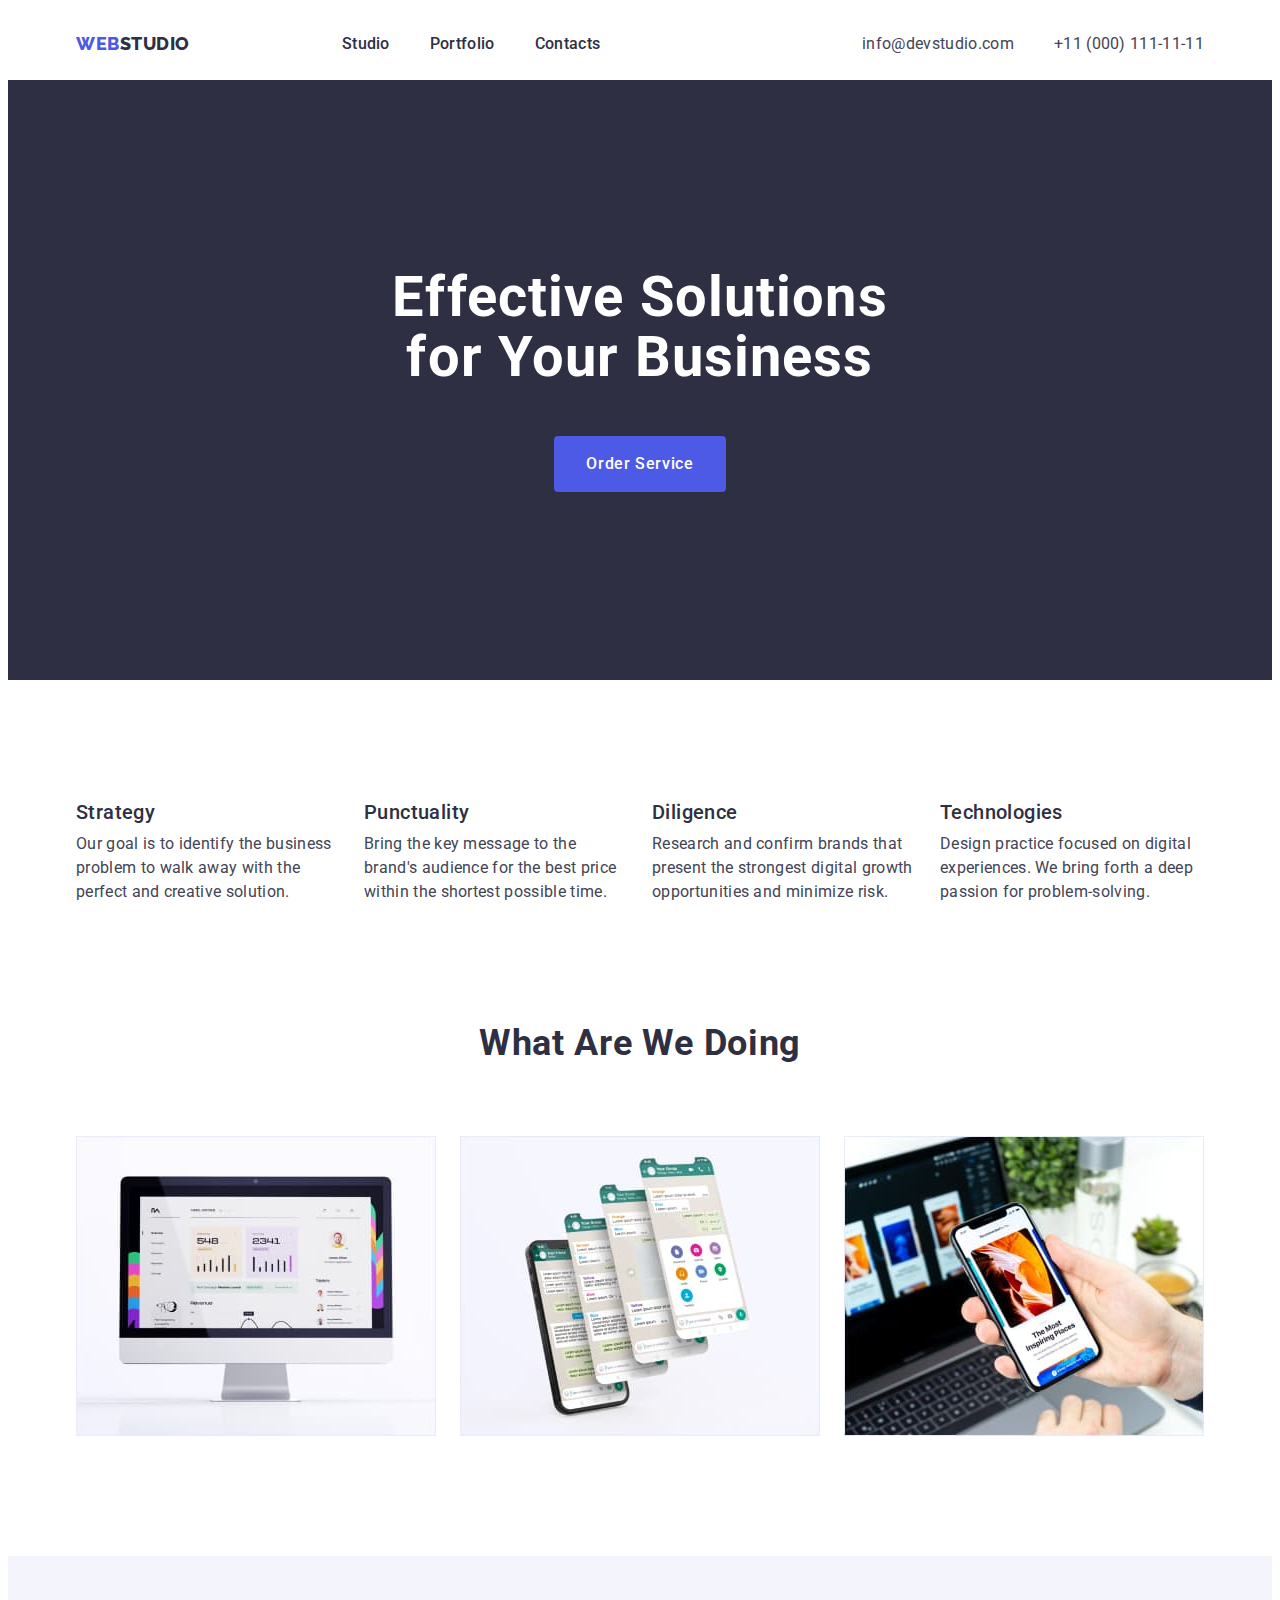
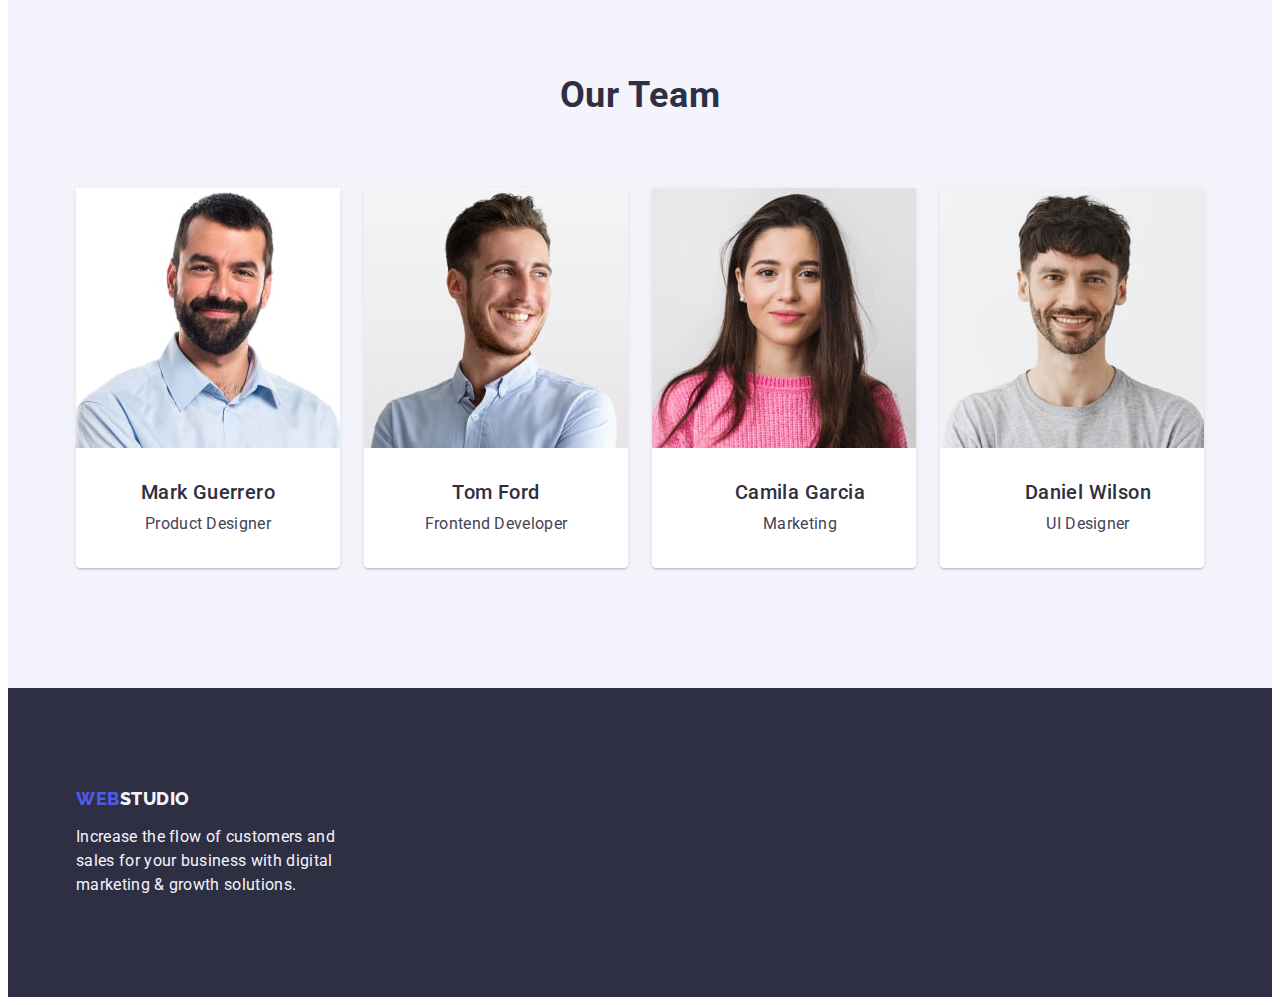
==== commit ce472897: "Second commit" ====
--- a/index.html
+++ b/index.html
@@ -11,124 +11,122 @@
     <link rel="stylesheet" href="./css/styles.css" />
 </head>
     <body>
-        <div class="container">
-            <header class="header">
-                <div class="container header-container">
-                    <nav class="header-navigation">
-                        <a href="./index.html" class="header-logo link">Web<span class="header-logo-accent">Studio</span></a>
-                        <ul class="header-menu list">
-                            <li class="header-menu-item">
-                                <a class="header-menu-link link" href="./index.html">Studio</a>
+        <header class="header">
+            <div class="container header-container">
+                <nav class="header-navigation">
+                    <a href="./index.html" class="header-logo link">Web<span class="header-logo-accent">Studio</span></a>
+                    <ul class="header-menu list">
+                        <li class="header-menu-item">
+                            <a class="header-menu-link link" href="./index.html">Studio</a>
+                        </li>
+                        <li class="header-menu-item">
+                            <a class="header-menu-link link" href="./portfolio.html">Portfolio</a>
+                        </li>
+                        <li class="header-menu-item">
+                            <a class="header-menu-link link" href="">Contacts</a>
+                        </li>
+                    </ul>
+                </nav>
+                <address class="header-adress">
+                    <ul class="header-contact list">
+                        <li class="header-contact-item">
+                            <a class="header-contact-link link" href="mailto:info@devstudio.com">info@devstudio.com</a>
+                        </li>
+                        <li class="header-contact-item">
+                            <a class="header-contact-link link" href="tel:+110001111111">+11 (000) 111-11-11</a>
+                        </li>
+                    
+                    </ul>
+                </address>
+            </div>
+        </header>
+        <main>
+            <section class="hero">
+                <div class="container">
+                    <h1 class="hero-title">Effective Solutions for Your Business</h1>
+                    <button type="button" class="hero-btn">Order Service</button>
+                </div>
+                </section>
+                <section class="advantages">
+                    <div class="container advantages-container">
+                        <h2 class="visually-hidden">Advantages</h2>
+                        <ul class="advantages-list list">
+                            <li class="advantages-item">
+                                <h3 class="advantages-subtitle">Strategy</h3>
+                                <p class="advantages-item-text">Our goal is to identify the business problem to walk away with the perfect and creative solution. </p>
                             </li>
-                            <li class="header-menu-item">
-                                <a class="header-menu-link link" href="./portfolio.html">Portfolio</a>
+                            <li class="advantages-item">
+                                <h3 class="advantages-subtitle">Punctuality</h3>
+                                <p class="advantages-item-text">Bring the key message to the brand's audience for the best price within the shortest possible time.</p>
                             </li>
-                            <li class="header-menu-item">
-                                <a class="header-menu-link link" href="">Contacts</a>
+                            <li class="advantages-item">
+                                <h3 class="advantages-subtitle">Diligence</h3>
+                                <p class="advantages-item-text">Research and confirm brands that present the strongest digital growth opportunities and minimize risk.</p>
                             </li>
-                        </ul>
-                    </nav>
-                    <address class="header-adress">
-                        <ul class="header-contact list">
-                            <li class="header-contact-item">
-                                <a class="header-contact-link link" href="mailto:info@devstudio.com">info@devstudio.com</a>
-                            </li>
-                            <li class="header-contact-item">
-                                <a class="header-contact-link link" href="tel:+110001111111">+11 (000) 111-11-11</a>
-                            </li>
-                        
-                        </ul>
-                    </address>
-                </div>
-            </header>
-            <main>
-                <section class="hero">
-                    <div class="container">
-                        <h1 class="hero-title">Effective Solutions for Your Business</h1>
-                        <button type="button" class="hero-btn">Order Service</button>
-                    </div>
-                    </section>
-                    <section class="advantages">
-                        <div class="container advantages-container">
-                            <h2 class="visually-hidden">Advantages</h2>
-                            <ul class="advantages-list list">
-                                <li class="advantages-item">
-                                    <h3 class="advantages-subtitle">Strategy</h3>
-                                    <p class="advantages-item-text">Our goal is to identify the business problem to walk away with the perfect and creative solution. </p>
-                                </li>
-                                <li class="advantages-item">
-                                    <h3 class="advantages-subtitle">Punctuality</h3>
-                                    <p class="advantages-item-text">Bring the key message to the brand's audience for the best price within the shortest possible time.</p>
-                                </li>
-                                <li class="advantages-item">
-                                    <h3 class="advantages-subtitle">Diligence</h3>
-                                    <p class="advantages-item-text">Research and confirm brands that present the strongest digital growth opportunities and minimize risk.</p>
-                                </li>
-                                <li class="advantages-item">
-                                    <h3 class="advantages-subtitle">Technologies</h3>
-                                    <p class="advantages-item-text">Design practice focused on digital experiences. We bring forth a deep passion for problem-solving.</p>
-                                </li>
-                            </ul>
-                        </div>
-                </section>
-                <section class="services">
-                    <div class="container services-container">
-                        <h2 class="services-title">What are we doing</h2>
-                        <ul class="services-list list">
-                            <li class="services-item">
-                                <img src="./images/computer.jpg" alt="Strategy" width="360" height="300" class="services-img" />
-                            </li>
-                            <li class="services-item">
-                                <img src="./images/screen.jpg" alt="Diligence" width="360" height="300" class="services-img" />
-                            </li>
-                            <li class="services-item">
-                                <img src="./images/phone.jpg" alt="Technologies" width="360" height="300" class="services-img" />
+                            <li class="advantages-item">
+                                <h3 class="advantages-subtitle">Technologies</h3>
+                                <p class="advantages-item-text">Design practice focused on digital experiences. We bring forth a deep passion for problem-solving.</p>
                             </li>
                         </ul>
                     </div>
-                </section>
-                <section class="team">
-                    <div class="container team-container">
-                        <h2 class="team-title">Our Team</h2>
-                        <ul class="team-ul list">
-                            <li class="team-item">
-                                <img src="./images/img-MarkGuerrero.jpg" alt="Mark Guerrero" width="264" height="260" />
-                                    <div class="container name-container">
-                                        <h3 class="team-name">Mark Guerrero</h3>
-                                        <p class="team-specialty">Product Designer</p>
-                                    </div>
-                            </li>
-                            <li class="team-item">
-                                <img src="./images/img-TomFord.jpg" alt="Tom Ford" width="264" height="260" />
-                                    <div class="container name-container">
-                                        <h3 class="team-name">Tom Ford</h3>
-                                        <p class="team-specialty">Frontend Developer</p>
-                                    </div>
-                            </li>
-                            <li class="team-item">
-                                <img src="./images/img-CamilaGarcia.jpg" alt="Camila Garcia" width="264" height="260" />
-                                    <div class="container name-container">
-                                        <h3 class="team-name">Camila Garcia</h3>
-                                        <p class="team-specialty">Marketing</p>
-                                    </div>
-                            </li>
-                            <li class="team-item">
-                                <img src="./images/img-DanielWilson.jpg" alt="Daniel Wilson" width="264" height="260" />
-                                    <div class="container name-container">
-                                        <h3 class="team-name">Daniel Wilson</h3>
-                                        <p class="team-specialty">UI Designer</p>
-                                    </div>
-                            </li>
-                        </ul>
-                    </div>
-                </section>
-            </main>
-            <footer class="footer">
-                <div class="container footer-container">
-                    <a class="footer-logo link" href="./index.html">Web<span class="footer-logo-accent">Studio</span></a>
-                    <p class="footer-text">Increase the flow of customers and sales for your business with digital marketing & growth solutions.</p>
+            </section>
+            <section class="services">
+                <div class="container services-container">
+                    <h2 class="services-title">What are we doing</h2>
+                    <ul class="services-list list">
+                        <li class="services-item">
+                            <img src="./images/computer.jpg" alt="Strategy" width="360" height="300" class="services-img" />
+                        </li>
+                        <li class="services-item">
+                            <img src="./images/screen.jpg" alt="Diligence" width="360" height="300" class="services-img" />
+                        </li>
+                        <li class="services-item">
+                            <img src="./images/phone.jpg" alt="Technologies" width="360" height="300" class="services-img" />
+                        </li>
+                    </ul>
                 </div>
-            </footer>
-        </div>
+            </section>
+            <section class="team">
+                <div class="container team-container">
+                    <h2 class="team-title">Our Team</h2>
+                    <ul class="team-ul list">
+                        <li class="team-item">
+                            <img src="./images/img-MarkGuerrero.jpg" alt="Mark Guerrero" width="264" height="260" />
+                                <div class="name-container">
+                                    <h3 class="team-name">Mark Guerrero</h3>
+                                    <p class="team-specialty">Product Designer</p>
+                                </div>
+                        </li>
+                        <li class="team-item">
+                            <img src="./images/img-TomFord.jpg" alt="Tom Ford" width="264" height="260" />
+                                <div class="name-container">
+                                    <h3 class="team-name">Tom Ford</h3>
+                                    <p class="team-specialty">Frontend Developer</p>
+                                </div>
+                        </li>
+                        <li class="team-item">
+                            <img src="./images/img-CamilaGarcia.jpg" alt="Camila Garcia" width="264" height="260" />
+                                <div class="container name-container">
+                                    <h3 class="team-name">Camila Garcia</h3>
+                                    <p class="team-specialty">Marketing</p>
+                                </div>
+                        </li>
+                        <li class="team-item">
+                            <img src="./images/img-DanielWilson.jpg" alt="Daniel Wilson" width="264" height="260" />
+                                <div class="container name-container">
+                                    <h3 class="team-name">Daniel Wilson</h3>
+                                    <p class="team-specialty">UI Designer</p>
+                                </div>
+                        </li>
+                    </ul>
+                </div>
+            </section>
+        </main>
+        <footer class="footer">
+            <div class="container footer-container">
+                <a class="footer-logo link" href="./index.html">Web<span class="footer-logo-accent">Studio</span></a>
+                <p class="footer-text">Increase the flow of customers and sales for your business with digital marketing & growth solutions.</p>
+            </div>
+        </footer>
     </body>
 </html>--- a/css/styles.css
+++ b/css/styles.css
@@ -78,12 +78,13 @@
 
 .header-container {
     display: flex;
+    width: 1158px;
 }
 
 .portfolio-header-container {
     display: flex;
     padding-bottom: 24px;
-    border-bottom: 1px solid var(--cornflower, #E7E9FC);
+    border-bottom: 1px solid #e7e9fc;
 }
 
 .header-navigation {
@@ -101,6 +102,7 @@
     line-height: 1.17;
     letter-spacing: 0.03em;
     text-transform: uppercase;
+    margin-right: 76px;
 }
 
 .header-logo span {
@@ -113,6 +115,7 @@
 }
 
 .header-menu-link {
+    padding: 24px 0;
     color: var(--dark);
     font-size: 16px;
     font-weight: 500;
@@ -170,6 +173,7 @@
 
 .hero-btn {
     display: block;
+    min-width: 169px;
     color:  var(--white-background);
     text-align: center;
     font-size: 16px;
@@ -193,7 +197,7 @@
 /* ---------------- ADVANTAGES --------------- */
 
 .advantages {
-    padding-top: 120px;
+    padding: 120px 0;
 }
 
 .advantages-list {
@@ -224,7 +228,7 @@
 /* ---------------- SERVICES --------------- */
 
 .services {
-    padding: 120px 0;
+    padding-bottom: 120px;
 }
 
 .services-title {
@@ -244,7 +248,7 @@
 }
 
 .services-item {
-    width: calc((1005 - 48) /3);
+    width: calc((100% - 48px) / 3);
 }
 
 /* ---------------- TEAM --------------- */
@@ -255,6 +259,7 @@
     padding-bottom: 120px;
 }
 
+
 .team-title {
     color: var(--dark);
     text-align: center;
@@ -272,13 +277,15 @@
 }
 
 .team-item {
-    width: calc((100% - 24*3) /4);
+    width: calc((100% - 3*24px) / 4);
     border-radius: 0px 0px 4px 4px;
     background-color: var(--white-background);
     box-shadow: 0px 2px 1px 0px rgba(46, 47, 66, 0.08), 0px 1px 1px 0px rgba(46, 47, 66, 0.16), 0px 1px 6px 0px rgba(46, 47, 66, 0.08);
 }
 
+
 .name-container {
+    padding: 32px 16px;
     text-align: center;
 }
 
@@ -289,8 +296,7 @@
     font-weight: 500;
     line-height: 1.2;
     letter-spacing: 0.02em;
-    padding-top: 32px;
-    gap: 8px;
+    margin-bottom: 8px;
 }
 
 .team-specialty {
@@ -299,7 +305,6 @@
     font-size: 16px;
     line-height: 1.5;
     letter-spacing: 0.02em;
-    padding-bottom: 32px;
     }
 
 /* ---------------- FOOTER --------------- */
@@ -318,7 +323,7 @@
     line-height: 1.17;
     letter-spacing: 0.03em;
     text-transform: uppercase;
-    margin-bottom: 17px;
+    margin-bottom: 16px;
     display: inline-block;
  }
 
@@ -338,15 +343,18 @@
 
 .button {
     padding-top: 96px;
+    padding-bottom: 120px;
 }
 
 .portfolio-button-list {
     display: flex;
     gap: 24px;
     justify-content: center;
+    margin-bottom: 72px;
 }
 
 .portfolio-button {
+    padding: 12px 24px;
     color: var(--primary-brand);
     font-size: 16px;
     font-family: inherit;
@@ -365,22 +373,16 @@
     cursor: pointer;
     border-radius: 4px;
     box-shadow: 0px 2px 2px 0px rgba(0, 0, 0, 0.12), 0px 2px 1px 0px rgba(0, 0, 0, 0.08), 0px 3px 1px 0px rgba(0, 0, 0, 0.10);
-    
+    border: 1px solid;
 }
 
 
 /* ---------------- PROJECT --------------- */
 
-.section-project {
+
+.project-list {
     padding-top: 72px;
     padding-bottom: 120px;
-}
-
-.project-container {
-    display: flex;
-}
-
-.project-list {
     display: flex;
     flex-wrap: wrap;
     gap: 48px 24px;
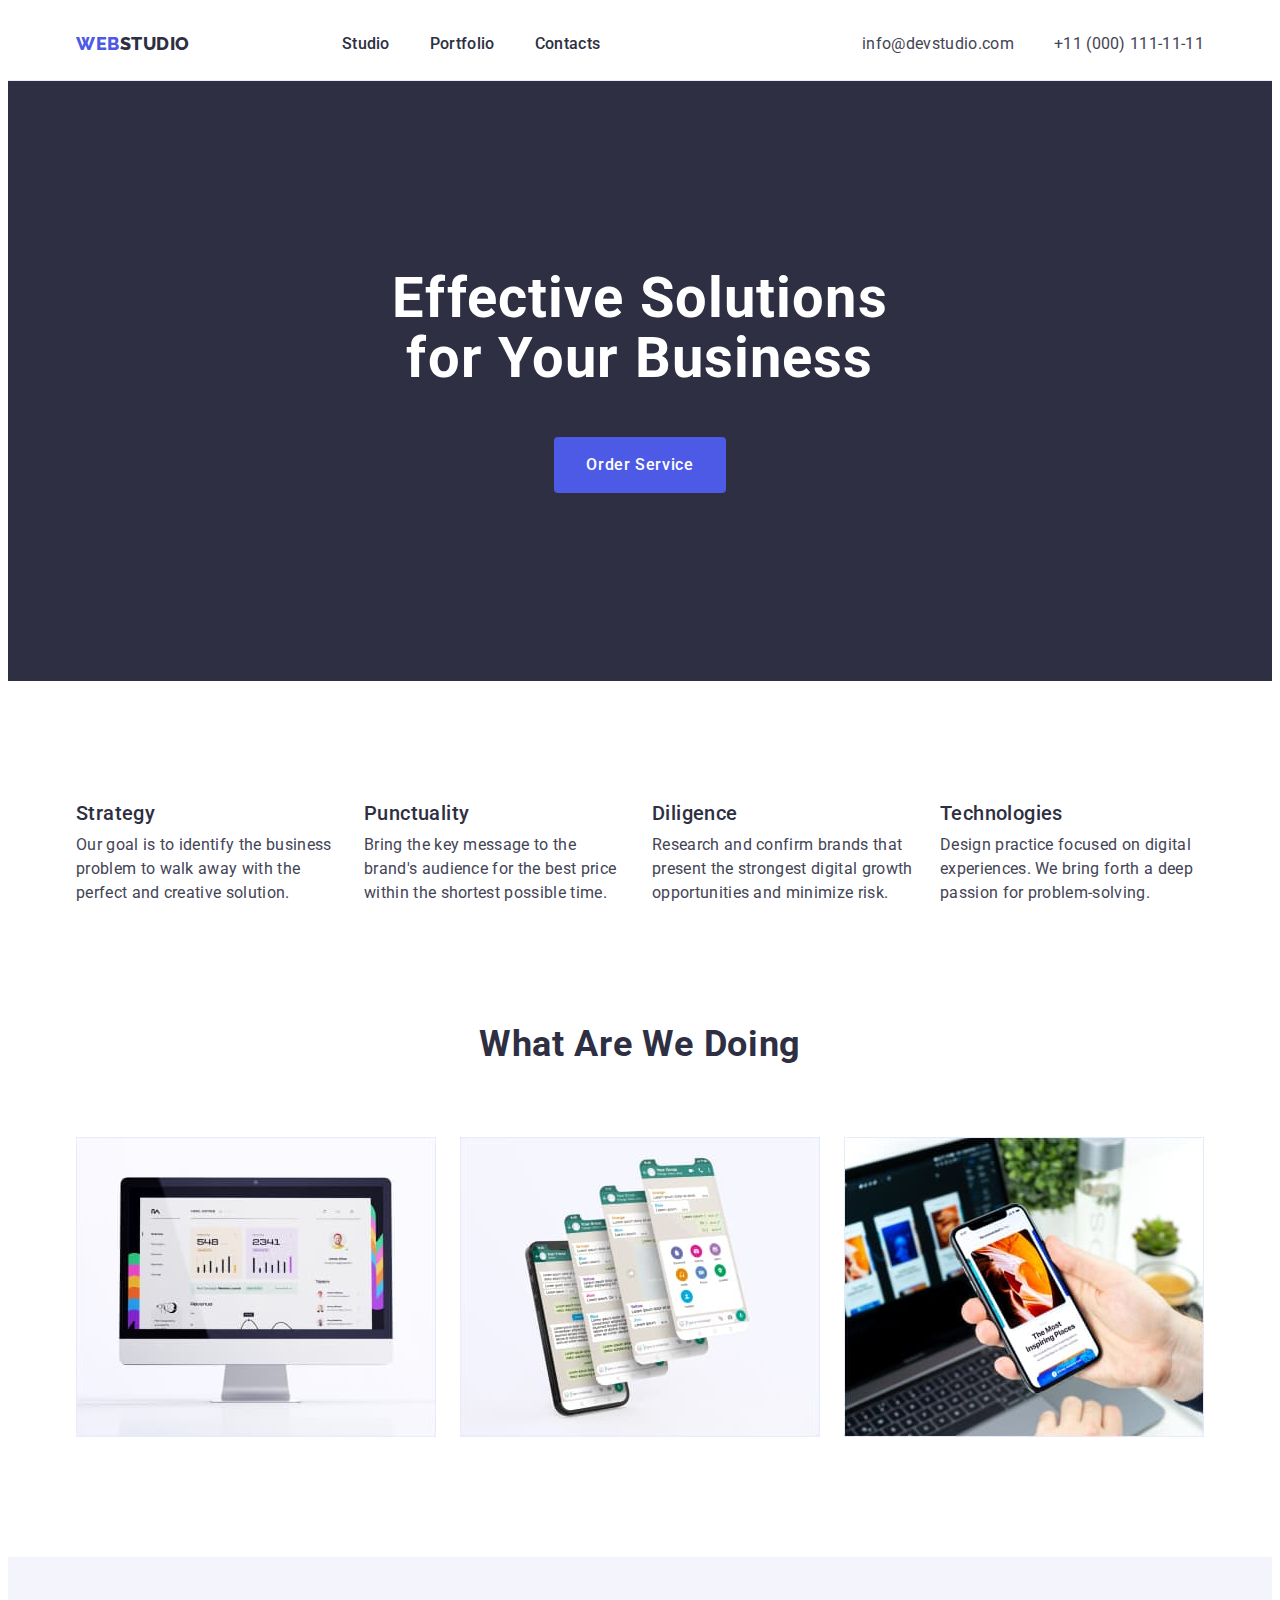
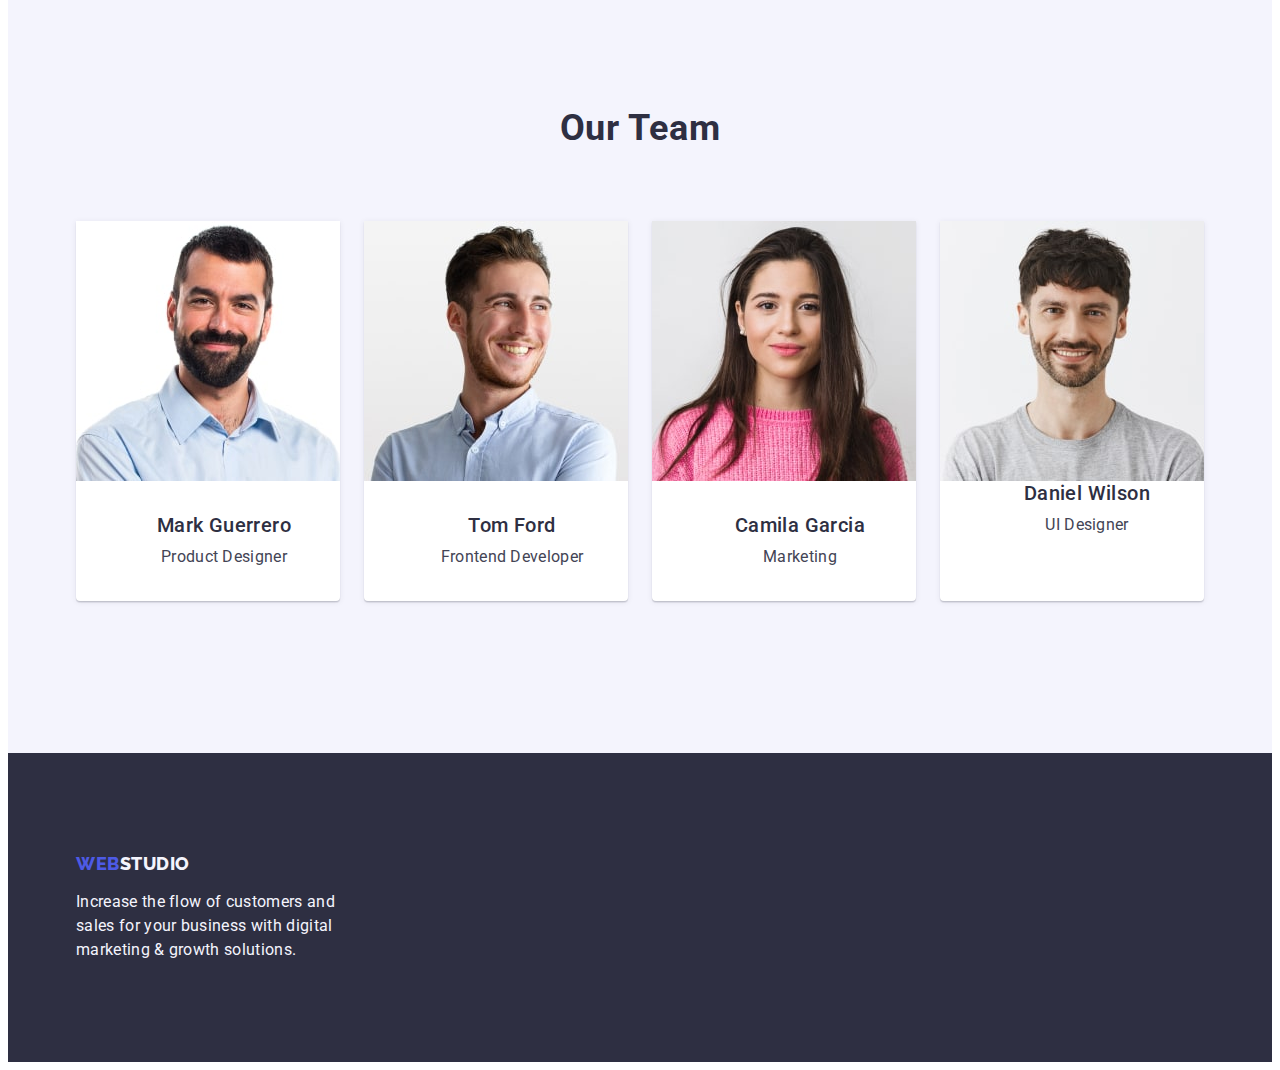
==== commit 470083a3: "Second commit" ====
--- a/index.html
+++ b/index.html
@@ -92,21 +92,21 @@
                     <ul class="team-ul list">
                         <li class="team-item">
                             <img src="./images/img-MarkGuerrero.jpg" alt="Mark Guerrero" width="264" height="260" />
-                                <div class="name-container">
+                                <div class="container team-container">
                                     <h3 class="team-name">Mark Guerrero</h3>
                                     <p class="team-specialty">Product Designer</p>
                                 </div>
                         </li>
                         <li class="team-item">
                             <img src="./images/img-TomFord.jpg" alt="Tom Ford" width="264" height="260" />
-                                <div class="name-container">
+                                <div class="container team-container">
                                     <h3 class="team-name">Tom Ford</h3>
                                     <p class="team-specialty">Frontend Developer</p>
                                 </div>
                         </li>
                         <li class="team-item">
                             <img src="./images/img-CamilaGarcia.jpg" alt="Camila Garcia" width="264" height="260" />
-                                <div class="container name-container">
+                                <div class="container team-container">
                                     <h3 class="team-name">Camila Garcia</h3>
                                     <p class="team-specialty">Marketing</p>
                                 </div>
--- a/css/styles.css
+++ b/css/styles.css
@@ -74,17 +74,13 @@
 .header {
     padding-top: 24px;
     padding-bottom: 24px;
+    border-bottom: 1px solid #e7e9fc;
 }
 
 .header-container {
+    justify-content: space-between;
     display: flex;
     width: 1158px;
-}
-
-.portfolio-header-container {
-    display: flex;
-    padding-bottom: 24px;
-    border-bottom: 1px solid #e7e9fc;
 }
 
 .header-navigation {
@@ -284,7 +280,7 @@
 }
 
 
-.name-container {
+.team-container {
     padding: 32px 16px;
     text-align: center;
 }
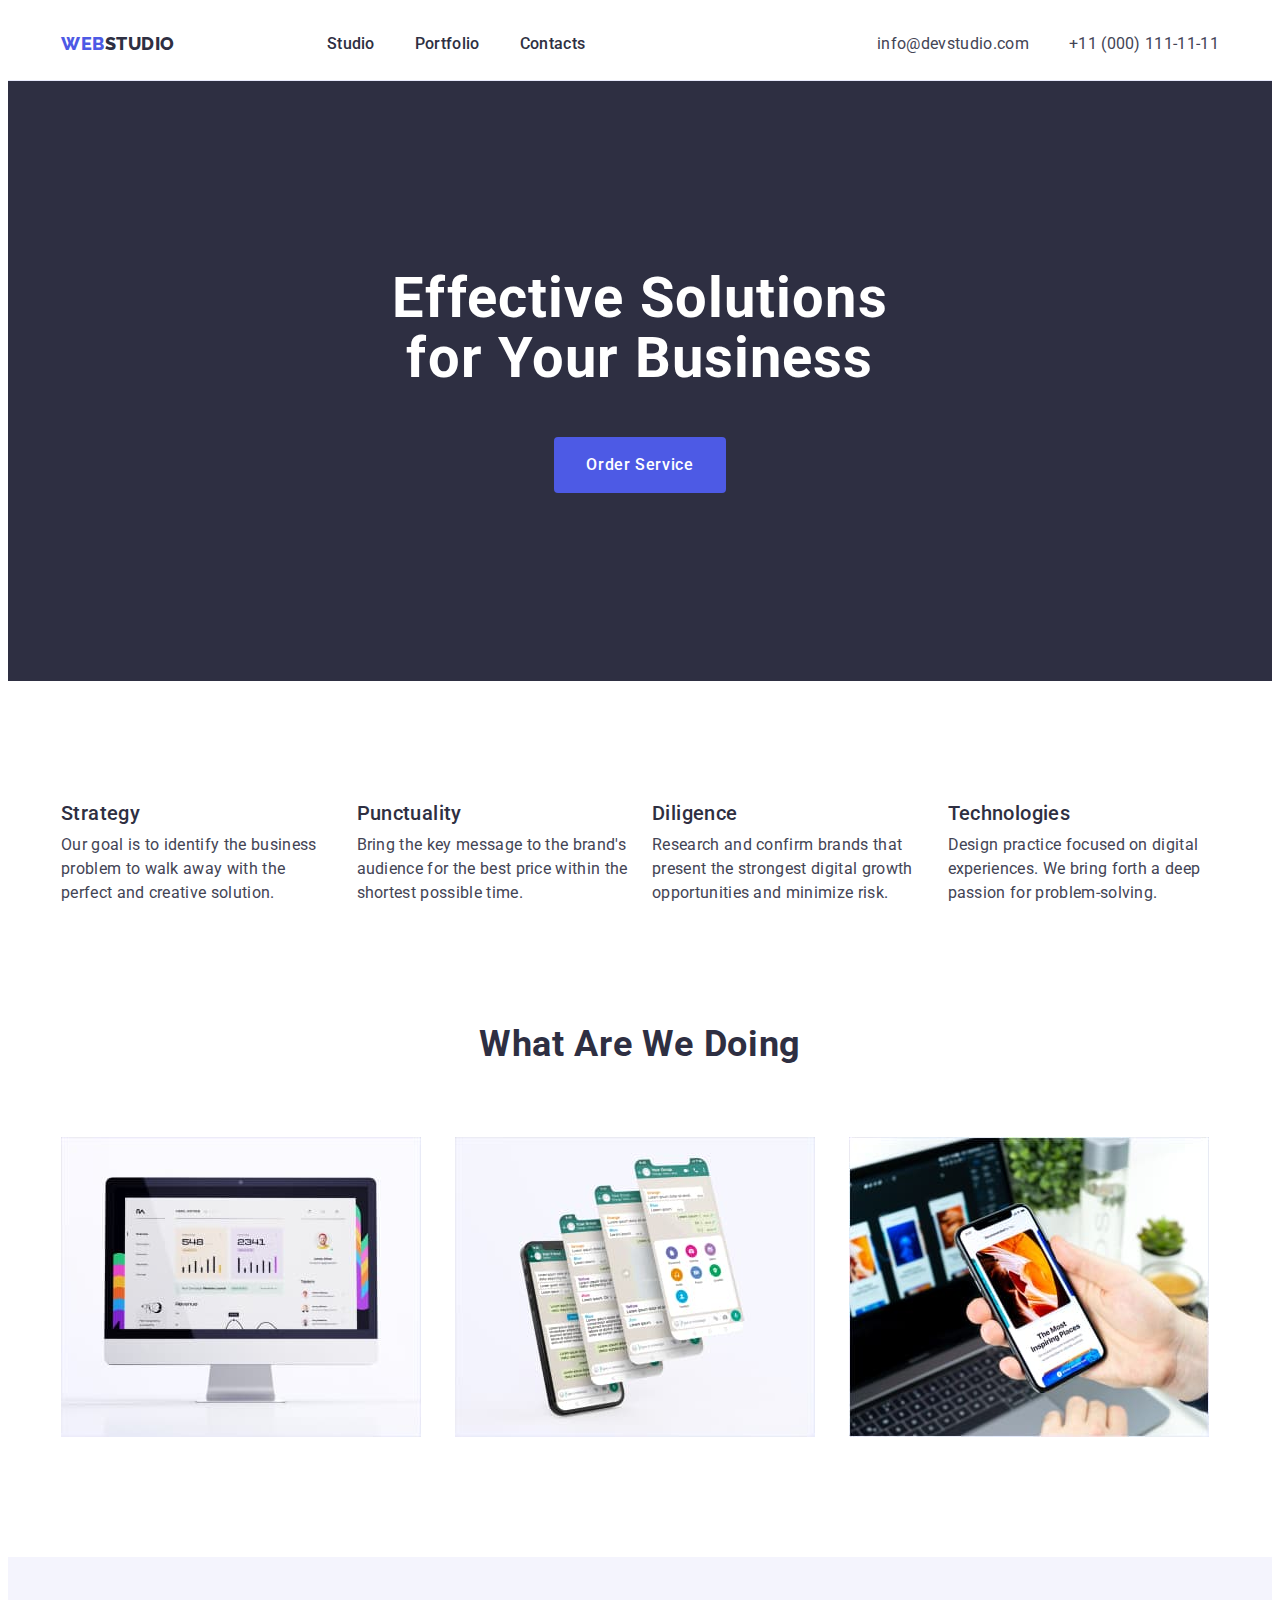
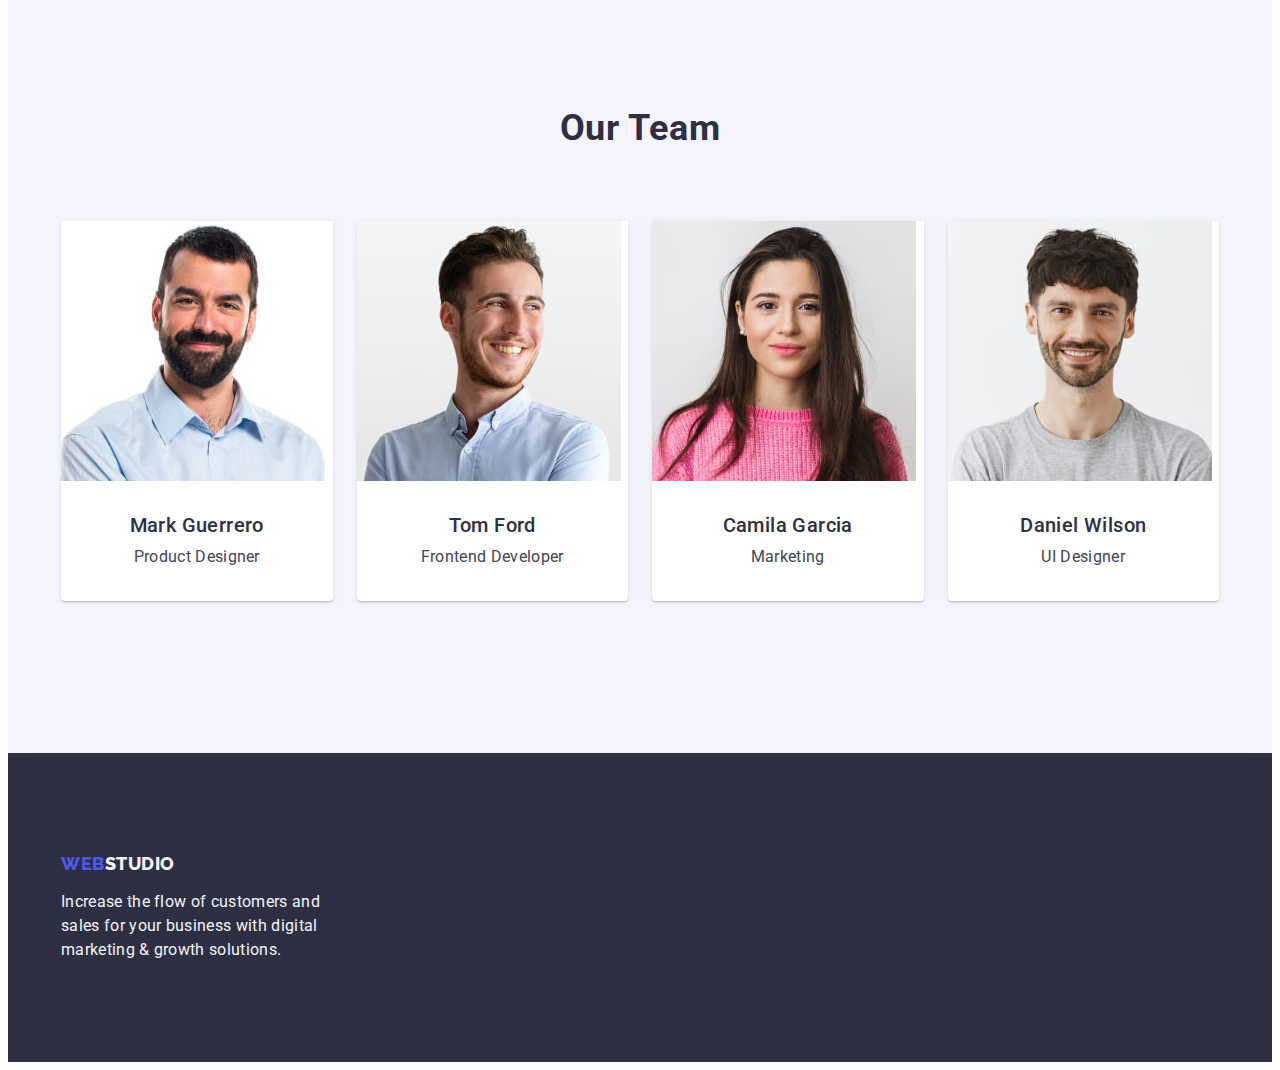
==== commit 782e35ab: "Second commit" ====
--- a/index.html
+++ b/index.html
@@ -92,28 +92,28 @@
                     <ul class="team-ul list">
                         <li class="team-item">
                             <img src="./images/img-MarkGuerrero.jpg" alt="Mark Guerrero" width="264" height="260" />
-                                <div class="container team-container">
+                                <div class="team-container">
                                     <h3 class="team-name">Mark Guerrero</h3>
                                     <p class="team-specialty">Product Designer</p>
                                 </div>
                         </li>
                         <li class="team-item">
                             <img src="./images/img-TomFord.jpg" alt="Tom Ford" width="264" height="260" />
-                                <div class="container team-container">
+                                <div class="team-container">
                                     <h3 class="team-name">Tom Ford</h3>
                                     <p class="team-specialty">Frontend Developer</p>
                                 </div>
                         </li>
                         <li class="team-item">
                             <img src="./images/img-CamilaGarcia.jpg" alt="Camila Garcia" width="264" height="260" />
-                                <div class="container team-container">
+                                <div class="team-container">
                                     <h3 class="team-name">Camila Garcia</h3>
                                     <p class="team-specialty">Marketing</p>
                                 </div>
                         </li>
                         <li class="team-item">
                             <img src="./images/img-DanielWilson.jpg" alt="Daniel Wilson" width="264" height="260" />
-                                <div class="container name-container">
+                                <div class="team-container">
                                     <h3 class="team-name">Daniel Wilson</h3>
                                     <p class="team-specialty">UI Designer</p>
                                 </div>
--- a/css/styles.css
+++ b/css/styles.css
@@ -40,8 +40,7 @@
 }
 
 .container {
-    width: 100%;
-    max-width: 1128px;
+    width: 1158px;
     padding-left: 15px;
     padding-right: 15px;
     margin: 0 auto;
@@ -80,7 +79,6 @@
 .header-container {
     justify-content: space-between;
     display: flex;
-    width: 1158px;
 }
 
 .header-navigation {
@@ -282,7 +280,6 @@
 
 .team-container {
     padding: 32px 16px;
-    text-align: center;
 }
 
 .team-name {
@@ -369,7 +366,7 @@
     cursor: pointer;
     border-radius: 4px;
     box-shadow: 0px 2px 2px 0px rgba(0, 0, 0, 0.12), 0px 2px 1px 0px rgba(0, 0, 0, 0.08), 0px 3px 1px 0px rgba(0, 0, 0, 0.10);
-    border: 1px solid;
+    border: 1px solid transparent;
 }
 
 
@@ -377,7 +374,6 @@
 
 
 .project-list {
-    padding-top: 72px;
     padding-bottom: 120px;
     display: flex;
     flex-wrap: wrap;
@@ -386,24 +382,23 @@
 }
 
 .project-card-list {
-    width: calc((100% - 24*2) / 3);
+    width: calc((100% - 48px) / 3);
 }
 
 .title-text-container {
+    padding: 32px 16px;
     border: 1px solid var(--accent, #E7E9FC);
     background: var(--white-background, #FFF);
     border-top: none;
 }
 
-
 .project-title {
     color: var(--dark);
     font-size: 20px;
     font-weight: 500;
     line-height: 1.2;
     letter-spacing: 0.02em;
-    padding-top: 32px;
-    gap: 8px;
+    margin-bottom: 8px;
 }
 
 .project-text {
@@ -411,6 +406,5 @@
     font-size: 16px;
     line-height: 1.5;
     letter-spacing: 0.02em;
-    padding-bottom: 32px;
-}
-
+}
+
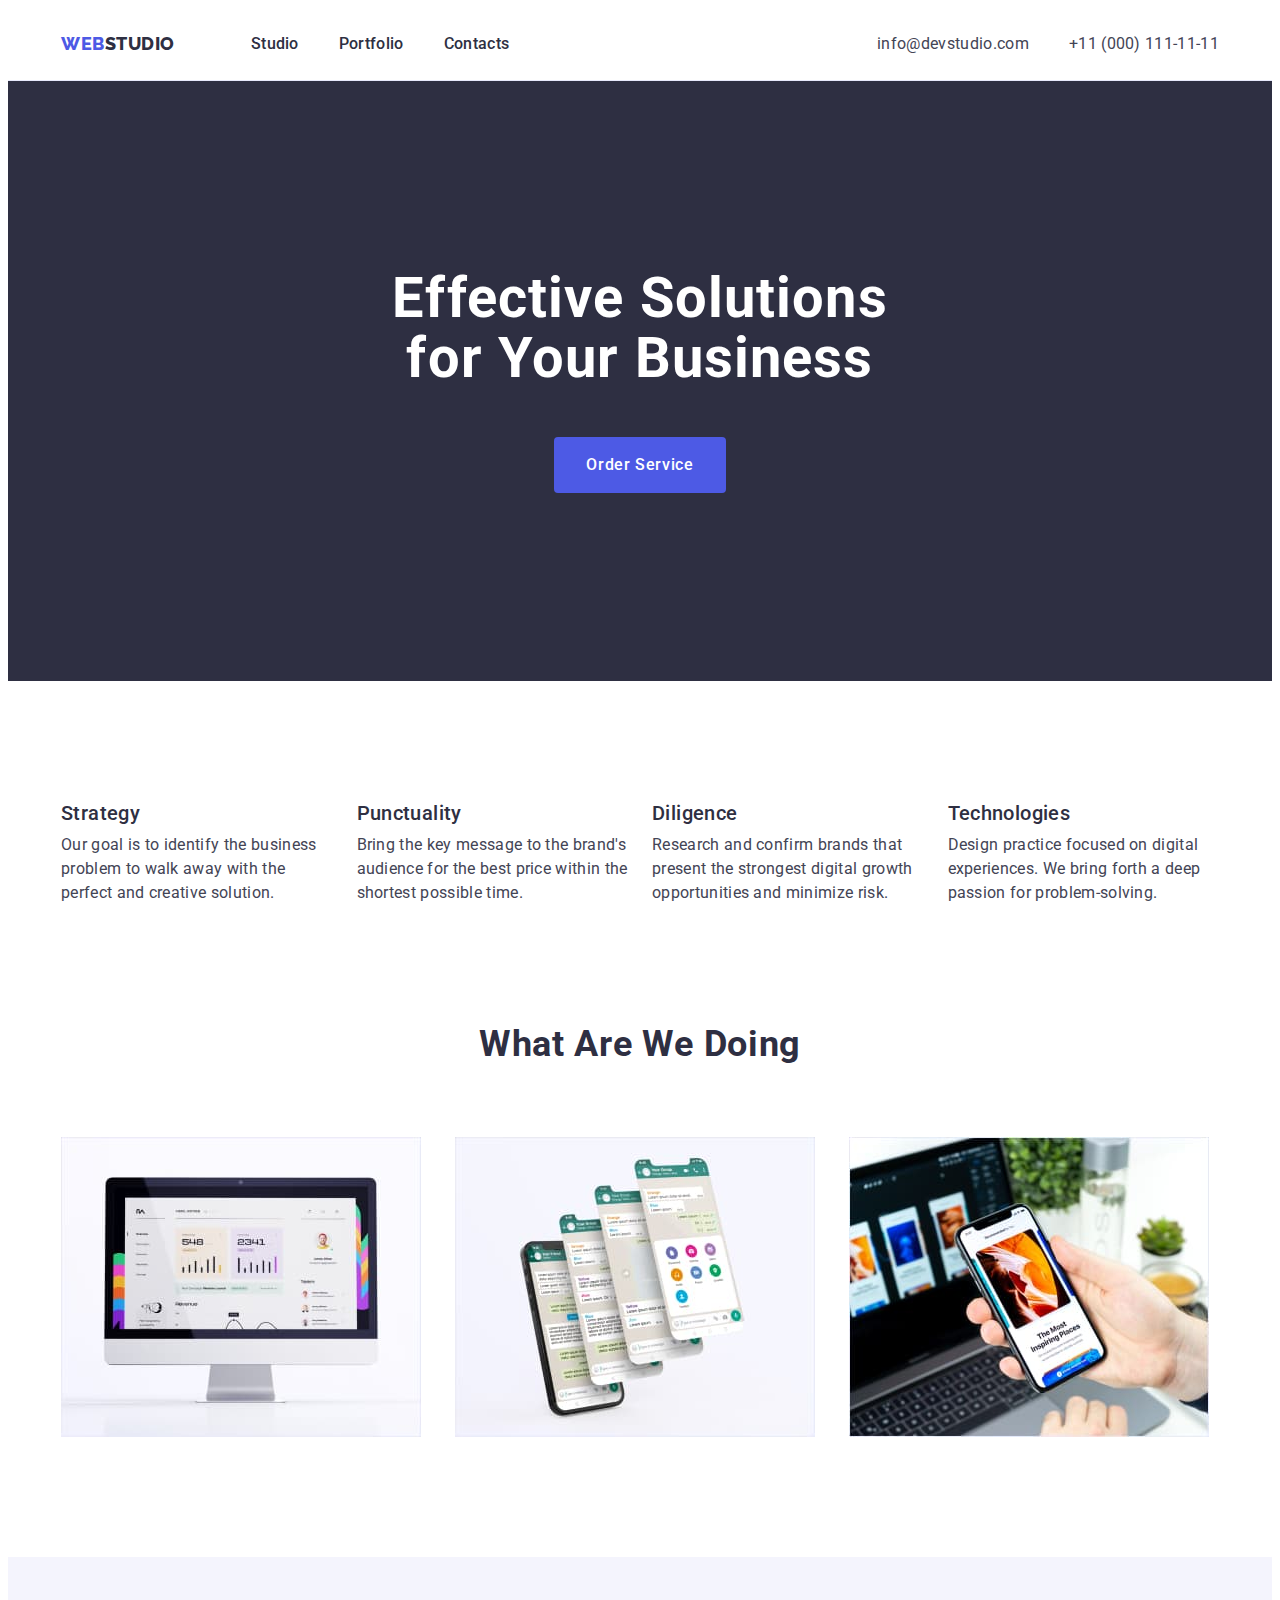
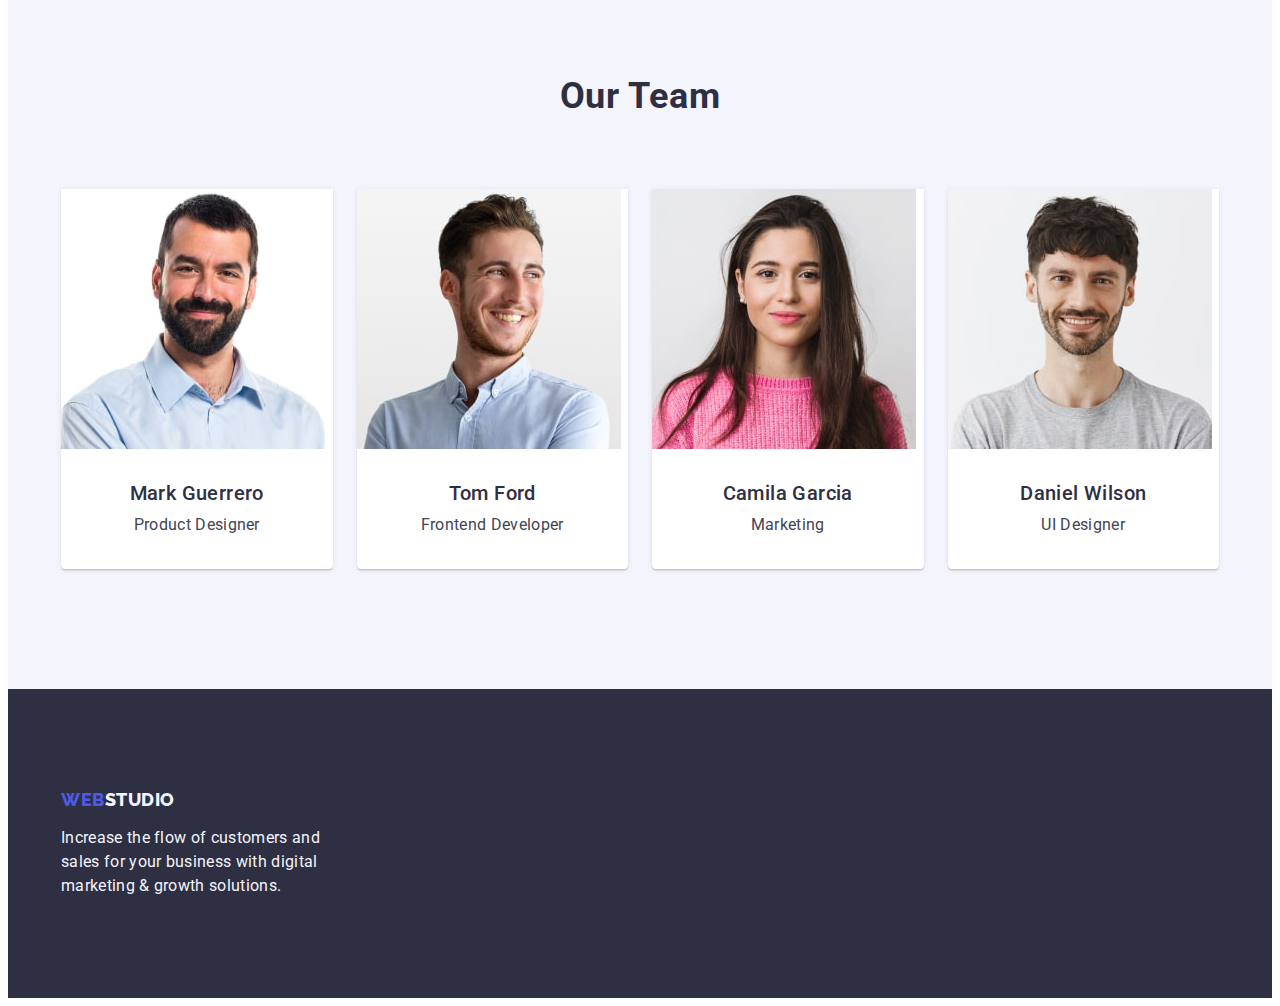
==== commit 5b510023: "Second commit" ====
--- a/index.html
+++ b/index.html
@@ -87,7 +87,7 @@
                 </div>
             </section>
             <section class="team">
-                <div class="container team-container">
+                <div class="container">
                     <h2 class="team-title">Our Team</h2>
                     <ul class="team-ul list">
                         <li class="team-item">
--- a/css/styles.css
+++ b/css/styles.css
@@ -85,7 +85,6 @@
     display: flex;
     align-items: center;
     flex-grow: 1;
-    gap: 76px;
 }
 
 .header-logo {
@@ -355,6 +354,8 @@
     line-height: 1.5;
     letter-spacing: 0.04em;
     background-color: var(--light);
+    
+cursor: pointer;
     border-radius: 4px;
     border: 1px solid var(--accent, #E7E9FC);
 }
@@ -363,8 +364,6 @@
 .portfolio-button:focus {
     color: var(--white-background);
     background-color: var(--pressedstate);
-    cursor: pointer;
-    border-radius: 4px;
     box-shadow: 0px 2px 2px 0px rgba(0, 0, 0, 0.12), 0px 2px 1px 0px rgba(0, 0, 0, 0.08), 0px 3px 1px 0px rgba(0, 0, 0, 0.10);
     border: 1px solid transparent;
 }
@@ -374,7 +373,6 @@
 
 
 .project-list {
-    padding-bottom: 120px;
     display: flex;
     flex-wrap: wrap;
     gap: 48px 24px;
